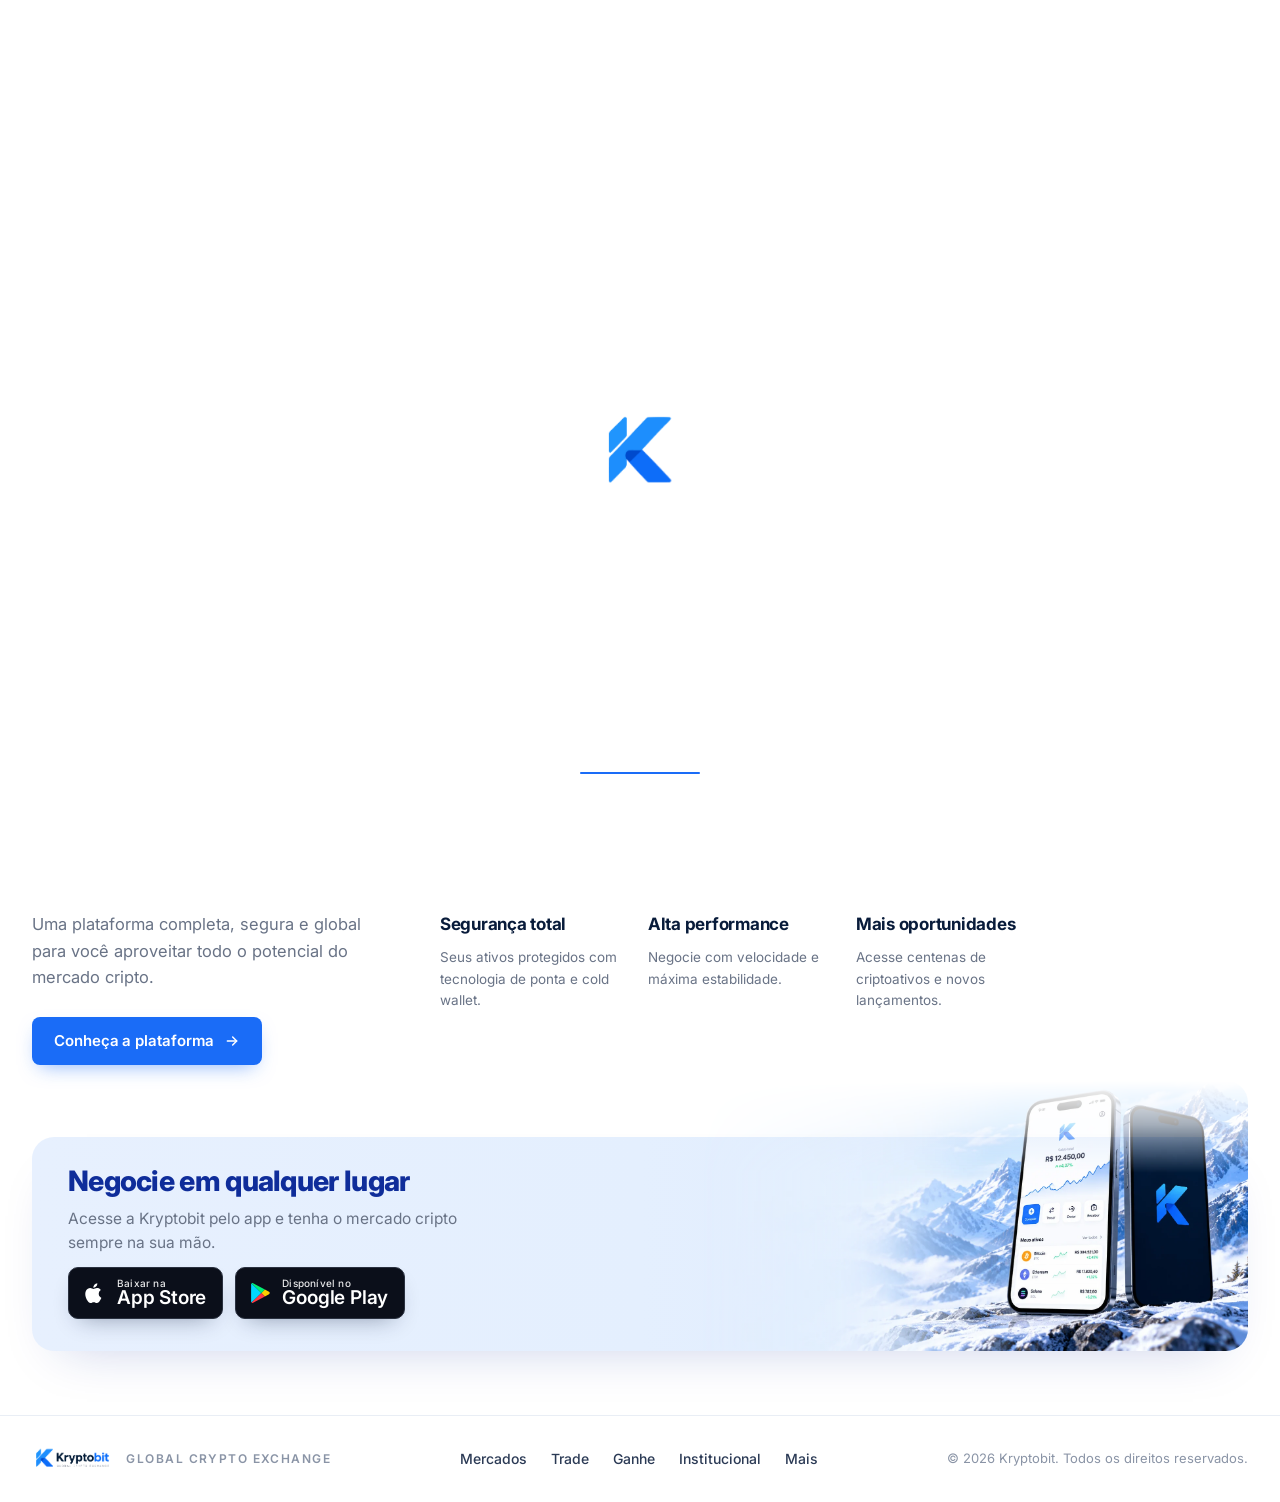
==== index.html @ 89cdcc25 "Kryptobit: landing page + páginas Mercados, Trade, Ganhe, Institucional e Mais Co-Authored-By: Claud" ====
<!DOCTYPE html>
<html lang="pt-BR">
<head>
  <meta charset="UTF-8" />
  <meta name="viewport" content="width=device-width, initial-scale=1.0" />
  <title>Kryptobit — Global Crypto Exchange</title>
  <meta name="description" content="Compre, venda e negocie criptomoedas com segurança, velocidade e as menores taxas do mercado." />
  <link rel="icon" type="image/png" href="assets/kryptobit-symbol.png" />
  <link rel="preconnect" href="https://fonts.googleapis.com" />
  <link rel="preconnect" href="https://fonts.gstatic.com" crossorigin />
  <link href="https://fonts.googleapis.com/css2?family=Inter:wght@400;500;600;700;800&display=swap" rel="stylesheet" />
  <link rel="preload" as="image" href="assets/kryptobit-hero-devices.webp" type="image/webp" />
  <link rel="stylesheet" href="css/styles.css" />
</head>
<body>

  <!-- ============ PRELOADER ============ -->
  <div class="preloader" id="preloader" aria-hidden="true">
    <div class="preloader__mark">
      <img src="assets/kryptobit-symbol.png" alt="" width="326" height="342" />
    </div>
    <div class="preloader__line"><span></span></div>
  </div>

  <!-- ============ CURSOR ============ -->
  <div class="cursor" id="cursor" aria-hidden="true"></div>

  <!-- ============ HEADER ============ -->
  <header class="header" id="header">
    <div class="container header__inner">
      <a href="index.html" class="header__logo" aria-label="Kryptobit — página inicial">
        <img src="assets/kryptobit-logo.png" alt="Kryptobit" width="1525" height="493" />
      </a>

      <nav class="nav" aria-label="Navegação principal">
        <a href="mercados.html" class="nav__link">Mercados</a>
        <a href="trade.html" class="nav__link">Trade</a>
        <a href="ganhe.html" class="nav__link">Ganhe</a>
        <a href="institucional.html" class="nav__link">Institucional</a>
        <a href="mais.html" class="nav__link nav__link--more">Mais
          <svg width="12" height="12" viewBox="0 0 24 24" fill="none" stroke="currentColor" stroke-width="2.2" stroke-linecap="round" stroke-linejoin="round"><path d="m6 9 6 6 6-6"/></svg>
        </a>
      </nav>

      <div class="header__actions">
        <a href="#entrar" class="btn btn--ghost btn--sm">Entrar</a>
        <a href="#criar-conta" class="btn btn--primary btn--sm">Criar conta</a>
        <button class="icon-btn" type="button" aria-label="Idioma">
          <svg width="22" height="22" viewBox="0 0 24 24" fill="none" stroke="currentColor" stroke-width="1.6" stroke-linecap="round" stroke-linejoin="round"><circle cx="12" cy="12" r="10"/><path d="M2 12h20"/><path d="M12 2a15.3 15.3 0 0 1 4 10 15.3 15.3 0 0 1-4 10 15.3 15.3 0 0 1-4-10 15.3 15.3 0 0 1 4-10z"/></svg>
        </button>
        <button class="burger" id="burger" type="button" aria-label="Abrir menu" aria-expanded="false" aria-controls="mobileMenu">
          <span></span><span></span>
        </button>
      </div>
    </div>

    <!-- Mobile menu -->
    <div class="mobile-menu" id="mobileMenu">
      <nav class="mobile-menu__nav" aria-label="Navegação mobile">
        <a href="mercados.html">Mercados</a>
        <a href="trade.html">Trade</a>
        <a href="ganhe.html">Ganhe</a>
        <a href="institucional.html">Institucional</a>
        <a href="mais.html">Mais</a>
      </nav>
      <div class="mobile-menu__actions">
        <a href="#entrar" class="btn btn--ghost">Entrar</a>
        <a href="#criar-conta" class="btn btn--primary">Criar conta</a>
      </div>
    </div>
  </header>

  <main>
    <!-- ============ HERO ============ -->
    <section class="hero" id="hero">
      <div class="hero__glow" aria-hidden="true"></div>
      <div class="container hero__inner">
        <div class="hero__content">
          <h1 class="hero__title">
            <span class="line"><span class="line__inner">O seu próximo</span></span>
            <span class="line"><span class="line__inner accent">nível financeiro</span></span>
            <span class="line"><span class="line__inner">começa aqui.</span></span>
          </h1>
          <p class="hero__sub reveal-up" data-delay="0.55">Compre, venda e negocie criptomoedas com segurança, velocidade e as menores taxas do mercado.</p>

          <div class="hero__cta reveal-up" data-delay="0.7">
            <a href="#criar-conta" class="btn btn--primary btn--lg">
              Criar conta gratuita
              <svg class="btn__arrow" width="18" height="18" viewBox="0 0 24 24" fill="none" stroke="currentColor" stroke-width="2.2" stroke-linecap="round" stroke-linejoin="round"><path d="M5 12h14"/><path d="m13 6 6 6-6 6"/></svg>
            </a>
            <a href="mercados.html" class="btn btn--outline btn--lg">Ver mercados</a>
          </div>

          <ul class="hero__perks reveal-up" data-delay="0.85">
            <li>
              <svg width="26" height="26" viewBox="0 0 24 24" fill="none" stroke="currentColor" stroke-width="1.6" stroke-linecap="round" stroke-linejoin="round"><path d="M20 13c0 5-3.5 7.5-7.66 8.95a1 1 0 0 1-.67-.01C7.5 20.5 4 18 4 13V6a1 1 0 0 1 1-1c2 0 4.5-1.2 6.24-2.72a1.17 1.17 0 0 1 1.52 0C14.51 3.81 17 5 19 5a1 1 0 0 1 1 1z"/><path d="m9 12 2 2 4-4"/></svg>
              <span><strong>Segurança</strong>de nível institucional</span>
            </li>
            <li>
              <svg width="26" height="26" viewBox="0 0 24 24" fill="none" stroke="currentColor" stroke-width="1.6" stroke-linecap="round" stroke-linejoin="round"><path d="M4 14a1 1 0 0 1-.78-1.63l9.9-10.2a.5.5 0 0 1 .86.46l-1.92 6.02A1 1 0 0 0 13 10h7a1 1 0 0 1 .78 1.63l-9.9 10.2a.5.5 0 0 1-.86-.46l1.92-6.02A1 1 0 0 0 11 14z"/></svg>
              <span><strong>Baixas taxas</strong>e alta liquidez</span>
            </li>
            <li>
              <svg width="26" height="26" viewBox="0 0 24 24" fill="none" stroke="currentColor" stroke-width="1.6" stroke-linecap="round" stroke-linejoin="round"><circle cx="12" cy="12" r="10"/><path d="M12 2a14.5 14.5 0 0 0 0 20 14.5 14.5 0 0 0 0-20"/><path d="M2 12h20"/></svg>
              <span><strong>Mais de 200</strong>criptomoedas</span>
            </li>
            <li>
              <svg width="26" height="26" viewBox="0 0 24 24" fill="none" stroke="currentColor" stroke-width="1.6" stroke-linecap="round" stroke-linejoin="round"><path d="M3 11h3a2 2 0 0 1 2 2v3a2 2 0 0 1-2 2H3z"/><path d="M21 11h-3a2 2 0 0 0-2 2v3a2 2 0 0 0 2 2h3z"/><path d="M3 11V9a9 9 0 0 1 18 0v2"/><path d="M21 16v1a3 3 0 0 1-3 3h-3"/></svg>
              <span><strong>Suporte 24/7</strong>em português</span>
            </li>
          </ul>
        </div>

        <div class="hero__visual" id="heroVisual">
          <picture>
            <source srcset="assets/kryptobit-hero-devices.webp" type="image/webp" />
            <img class="hero__devices" id="heroDevices" src="assets/kryptobit-hero-devices.png" alt="Dashboard da Kryptobit em um notebook e aplicativo da Kryptobit em um smartphone" width="1248" height="1000" decoding="async" fetchpriority="high" />
          </picture>
        </div>
      </div>
    </section>

    <!-- ============ TICKER ============ -->
    <section class="ticker" id="mercados" aria-label="Cotações">
      <div class="container">
        <div class="ticker__strip reveal-up">
          <ul class="ticker__track" id="tickerTrack">
            <li class="coin">
              <span class="coin__icon coin__icon--btc"><svg viewBox="0 0 24 24" width="20" height="20" fill="currentColor"><path d="M14.4 11.3c.9-.5 1.4-1.3 1.3-2.4-.2-1.6-1.5-2.1-3.1-2.3V4.4h-1.4v2.1h-1.1V4.4H8.7v2.1H6.4v1.5h1c.5 0 .7.3.7.7v6.3c0 .4-.2.6-.6.6h-1l-.3 1.6h2.4v2.2h1.4v-2.2h1.1v2.2h1.4v-2.2c2.2-.1 3.8-.8 4-2.9.2-1.6-.6-2.4-2.1-2.8zm-4.2-3.4c.9 0 2.9-.3 2.9 1.2s-2 1.2-2.9 1.2V7.9zm0 6.6v-2.7c1.1 0 3.5-.3 3.5 1.3s-2.4 1.4-3.5 1.4z"/></svg></span>
              <span class="coin__meta"><strong>Bitcoin</strong><small>BTC</small><em>R$ 384.521,00</em><b>+2,45%</b></span>
              <svg class="coin__spark" viewBox="0 0 90 36" preserveAspectRatio="none" aria-hidden="true"><defs><linearGradient id="sg" x1="0" x2="0" y1="0" y2="1"><stop offset="0" stop-color="#16A36A" stop-opacity=".22"/><stop offset="1" stop-color="#16A36A" stop-opacity="0"/></linearGradient></defs><path class="spark-fill" d="M0 30 L10 22 L18 26 L28 16 L38 20 L48 10 L58 15 L68 6 L78 12 L90 4 V36 H0 Z"/><path class="spark-line" d="M0 30 L10 22 L18 26 L28 16 L38 20 L48 10 L58 15 L68 6 L78 12 L90 4"/></svg>
            </li>
            <li class="coin">
              <span class="coin__icon coin__icon--eth"><svg viewBox="0 0 24 24" width="20" height="20" fill="currentColor"><path d="M12 2 5.5 12.4 12 16.2l6.5-3.8z" opacity=".85"/><path d="M5.5 13.6 12 22l6.5-8.4L12 17.4z"/></svg></span>
              <span class="coin__meta"><strong>Ethereum</strong><small>ETH</small><em>R$ 17.820,40</em><b>+1,32%</b></span>
              <svg class="coin__spark" viewBox="0 0 90 36" preserveAspectRatio="none" aria-hidden="true"><path class="spark-fill" d="M0 28 L12 24 L20 28 L30 18 L40 22 L50 12 L60 18 L70 8 L80 14 L90 6 V36 H0 Z"/><path class="spark-line" d="M0 28 L12 24 L20 28 L30 18 L40 22 L50 12 L60 18 L70 8 L80 14 L90 6"/></svg>
            </li>
            <li class="coin">
              <span class="coin__icon coin__icon--sol"><svg viewBox="0 0 24 24" width="18" height="18" fill="none" stroke="currentColor" stroke-width="2.4" stroke-linecap="round"><path d="M6 7h12l-2.5 3H3.5z"/><path d="M6 14h12l-2.5 3H3.5z" transform="translate(0 0)"/><path d="M18 10.5H6l2.5 3H20.5z"/></svg></span>
              <span class="coin__meta"><strong>Solana</strong><small>SOL</small><em>R$ 782,60</em><b>+5,21%</b></span>
              <svg class="coin__spark" viewBox="0 0 90 36" preserveAspectRatio="none" aria-hidden="true"><path class="spark-fill" d="M0 32 L10 26 L20 28 L30 20 L40 24 L50 14 L58 18 L68 8 L78 14 L90 4 V36 H0 Z"/><path class="spark-line" d="M0 32 L10 26 L20 28 L30 20 L40 24 L50 14 L58 18 L68 8 L78 14 L90 4"/></svg>
            </li>
            <li class="coin">
              <span class="coin__icon coin__icon--bnb"><svg viewBox="0 0 24 24" width="20" height="20" fill="currentColor"><path d="m12 4 2.6 2.6-4.4 4.4-2.6-2.6zM4 12l2.6-2.6 2.6 2.6-2.6 2.6zm8 0 2.6-2.6L17.2 12l-2.6 2.6zm4.8 0 2.6-2.6L22 12l-2.6 2.6zm-4.8 8-2.6-2.6 4.4-4.4 2.6 2.6z" transform="translate(-1 0)"/></svg></span>
              <span class="coin__meta"><strong>BNB</strong><small>BNB</small><em>R$ 3.412,30</em><b>+0,98%</b></span>
              <svg class="coin__spark" viewBox="0 0 90 36" preserveAspectRatio="none" aria-hidden="true"><path class="spark-fill" d="M0 30 L12 24 L22 26 L32 16 L42 20 L52 10 L62 16 L72 8 L82 12 L90 6 V36 H0 Z"/><path class="spark-line" d="M0 30 L12 24 L22 26 L32 16 L42 20 L52 10 L62 16 L72 8 L82 12 L90 6"/></svg>
            </li>
            <li class="coin">
              <span class="coin__icon coin__icon--xrp"><svg viewBox="0 0 24 24" width="20" height="20" fill="none" stroke="currentColor" stroke-width="2.2" stroke-linecap="round"><path d="M5 5h2.5l3 3a2.1 2.1 0 0 0 3 0l3-3H19"/><path d="M5 19h2.5l3-3a2.1 2.1 0 0 1 3 0l3 3H19"/></svg></span>
              <span class="coin__meta"><strong>XRP</strong><small>XRP</small><em>R$ 3,21</em><b>+3,14%</b></span>
              <svg class="coin__spark" viewBox="0 0 90 36" preserveAspectRatio="none" aria-hidden="true"><path class="spark-fill" d="M0 30 L10 22 L20 26 L30 18 L40 22 L50 12 L60 16 L70 6 L80 12 L90 4 V36 H0 Z"/><path class="spark-line" d="M0 30 L10 22 L20 26 L30 18 L40 22 L50 12 L60 16 L70 6 L80 12 L90 4"/></svg>
            </li>
          </ul>
        </div>
      </div>
    </section>

    <!-- ============ WHY ============ -->
    <section class="why" id="institucional">
      <div class="container why__inner">
        <div class="why__intro">
          <h2 class="why__title reveal-up">Por que escolher<br>a <span class="accent">Kryptobit?</span></h2>
          <p class="why__text reveal-up" data-delay="0.1">Uma plataforma completa, segura e global para você aproveitar todo o potencial do mercado cripto.</p>
          <a href="trade.html" class="btn btn--primary reveal-up" data-delay="0.2">
            Conheça a plataforma
            <svg class="btn__arrow" width="16" height="16" viewBox="0 0 24 24" fill="none" stroke="currentColor" stroke-width="2.2" stroke-linecap="round" stroke-linejoin="round"><path d="M5 12h14"/><path d="m13 6 6 6-6 6"/></svg>
          </a>
        </div>

        <ul class="features">
          <li class="feature reveal-up" data-delay="0.1">
            <span class="feature__icon"><svg width="26" height="26" viewBox="0 0 24 24" fill="none" stroke="currentColor" stroke-width="1.8" stroke-linecap="round" stroke-linejoin="round"><rect x="4" y="10" width="16" height="11" rx="2.5"/><path d="M8 10V7a4 4 0 0 1 8 0v3"/><circle cx="12" cy="15.5" r="1.2" fill="currentColor"/></svg></span>
            <h3>Segurança total</h3>
            <p>Seus ativos protegidos com tecnologia de ponta e cold wallet.</p>
          </li>
          <li class="feature reveal-up" data-delay="0.2">
            <span class="feature__icon"><svg width="26" height="26" viewBox="0 0 24 24" fill="none" stroke="currentColor" stroke-width="1.8" stroke-linecap="round" stroke-linejoin="round"><path d="M13 2 4 14h7l-1 8 9-12h-7z"/></svg></span>
            <h3>Alta performance</h3>
            <p>Negocie com velocidade e máxima estabilidade.</p>
          </li>
          <li class="feature reveal-up" data-delay="0.3">
            <span class="feature__icon"><svg width="26" height="26" viewBox="0 0 24 24" fill="none" stroke="currentColor" stroke-width="1.8" stroke-linecap="round" stroke-linejoin="round"><rect x="4" y="13" width="4" height="7" rx="1"/><rect x="10" y="8" width="4" height="12" rx="1"/><rect x="16" y="4" width="4" height="16" rx="1"/></svg></span>
            <h3>Mais oportunidades</h3>
            <p>Acesse centenas de criptoativos e novos lançamentos.</p>
          </li>
          <li class="feature reveal-up" data-delay="0.4">
            <span class="feature__icon"><svg width="26" height="26" viewBox="0 0 24 24" fill="none" stroke="currentColor" stroke-width="1.8" stroke-linecap="round" stroke-linejoin="round"><circle cx="12" cy="12" r="9"/><path d="M3 12h18"/><path d="M12 3a13.5 13.5 0 0 1 0 18a13.5 13.5 0 0 1 0-18"/></svg></span>
            <h3>Presença global</h3>
            <p>Uma corretora feita para investidores do mundo todo.</p>
          </li>
        </ul>
      </div>
    </section>

    <!-- ============ APP BANNER ============ -->
    <section class="app" id="ganhe">
      <div class="container">
        <div class="app__banner reveal-up">
          <div class="app__content">
            <h2 class="app__title">Negocie em qualquer lugar</h2>
            <p class="app__text">Acesse a Kryptobit pelo app e tenha o mercado cripto sempre na sua mão.</p>
          </div>
          <div class="app__badges">
            <a href="#app-store" class="store-badge" aria-label="Baixar na App Store">
              <svg viewBox="0 0 24 24" width="26" height="26" fill="currentColor" aria-hidden="true"><path d="M16.37 12.63c-.02-2.3 1.88-3.4 1.97-3.46-1.07-1.57-2.74-1.78-3.33-1.81-1.42-.14-2.77.84-3.49.84-.72 0-1.83-.82-3.01-.8-1.55.02-2.98.9-3.78 2.29-1.61 2.8-.41 6.93 1.16 9.2.77 1.11 1.68 2.36 2.87 2.31 1.15-.05 1.59-.75 2.98-.75s1.78.75 3 .72c1.24-.02 2.03-1.13 2.79-2.25.88-1.29 1.24-2.54 1.26-2.6-.03-.01-2.41-.93-2.42-3.69zM14.1 5.86c.63-.77 1.06-1.84.94-2.9-.91.04-2.02.61-2.67 1.37-.58.68-1.1 1.77-.96 2.81 1.02.08 2.05-.52 2.69-1.28z"/></svg>
              <span><small>Baixar na</small><strong>App Store</strong></span>
            </a>
            <a href="#google-play" class="store-badge" aria-label="Disponível no Google Play">
              <svg viewBox="0 0 24 24" width="24" height="24" aria-hidden="true"><path fill="#00D7FE" d="M3.6 2.4 13.4 12 3.6 21.6c-.3-.2-.5-.6-.5-1V3.4c0-.4.2-.8.5-1z"/><path fill="#FFCE00" d="m16.9 15.5-3.5-3.5 3.5-3.5 4.1 2.3c1 .6 1 1.8 0 2.4z"/><path fill="#FF3A44" d="M16.9 15.5 13.4 12 3.6 21.6c.4.3 1 .4 1.5.1z"/><path fill="#00F076" d="m16.9 8.5-11.8-6.2c-.5-.3-1.1-.2-1.5.1L13.4 12z"/></svg>
              <span><small>Disponível no</small><strong>Google Play</strong></span>
            </a>
          </div>
          <div class="app__visual">
            <picture>
              <source srcset="assets/kryptobit-app-banner.webp" type="image/webp" />
              <img src="assets/kryptobit-app-banner.png" alt="" aria-hidden="true" width="1672" height="823" loading="lazy" decoding="async" />
            </picture>
          </div>
        </div>
      </div>
    </section>
  </main>

  <!-- ============ FOOTER ============ -->
  <footer class="footer">
    <div class="container footer__inner">
      <div class="footer__brand">
        <img src="assets/kryptobit-logo.png" alt="Kryptobit" width="1525" height="493" loading="lazy" />
        <p>Global Crypto Exchange</p>
      </div>
      <nav class="footer__nav" aria-label="Rodapé">
        <a href="mercados.html">Mercados</a>
        <a href="trade.html">Trade</a>
        <a href="ganhe.html">Ganhe</a>
        <a href="institucional.html">Institucional</a>
        <a href="mais.html">Mais</a>
      </nav>
      <p class="footer__copy">© 2026 Kryptobit. Todos os direitos reservados.</p>
    </div>
  </footer>

  <script src="js/main.js" defer></script>
</body>
</html>
---- css/styles.css ----
/* ==========================================================================
   KRYPTOBIT — Landing page
   Design tokens
   ========================================================================== */
:root {
  /* Brand (anchored to the official logo PNG: navy #001C38 / blue #0C6CF8–#1C8CFC) */
  --blue: #1A6CF7;
  --blue-hover: #0F5BE0;
  --blue-deep: #0F2D9A;
  --blue-soft: #EAF2FF;
  --blue-soft-2: #E3EEFF;
  --blue-tint: #F3F7FE;
  --navy: #081B3A;
  --navy-2: #0D2448;
  --text: #081B3A;
  --muted: #697386;
  --muted-2: #8A94A6;
  --line: #E9EEF5;
  --white: #FFFFFF;
  --green: #16A36A;

  /* Layout */
  --container: 1360px;
  --gutter: 32px;
  --header-h: 76px;

  /* Radius */
  --r-sm: 8px;
  --r-md: 12px;
  --r-lg: 18px;
  --r-xl: 22px;

  /* Shadows */
  --sh-btn: 0 8px 20px -8px rgba(26, 108, 247, 0.55);
  --sh-btn-hover: 0 14px 28px -10px rgba(26, 108, 247, 0.6);
  --sh-soft: 0 1px 2px rgba(8, 27, 58, 0.04), 0 10px 30px -12px rgba(8, 27, 58, 0.12);
  --sh-badge: 0 10px 24px -12px rgba(8, 27, 58, 0.45);

  /* Motion */
  --ease-out: cubic-bezier(0.22, 1, 0.36, 1);
  --ease-smooth: cubic-bezier(0.65, 0, 0.35, 1);
  --ease-soft: cubic-bezier(0.25, 0.1, 0.25, 1);
  --t-fast: 0.22s;
  --t-base: 0.42s;
  --t-slow: 0.9s;

  --font: "Inter", -apple-system, BlinkMacSystemFont, "Segoe UI", Roboto, sans-serif;
}

/* ==========================================================================
   Base
   ========================================================================== */
*, *::before, *::after { box-sizing: border-box; }
html { scroll-behavior: smooth; -webkit-text-size-adjust: 100%; }
body {
  margin: 0;
  font-family: var(--font);
  font-size: 16px;
  line-height: 1.5;
  color: var(--text);
  background: var(--white);
  -webkit-font-smoothing: antialiased;
  -moz-osx-font-smoothing: grayscale;
  text-rendering: optimizeLegibility;
  overflow-x: hidden;
}
body.is-loading { overflow: hidden; }
img, svg { display: block; max-width: 100%; }
a { color: inherit; text-decoration: none; }
ul, ol { list-style: none; margin: 0; padding: 0; }
h1, h2, h3, p { margin: 0; }
button { font: inherit; color: inherit; background: none; border: 0; padding: 0; cursor: pointer; }

.container {
  width: 100%;
  max-width: var(--container);
  margin-inline: auto;
  padding-inline: var(--gutter);
}
.accent { color: var(--blue); }

/* ==========================================================================
   Preloader
   ========================================================================== */
.preloader {
  position: fixed; inset: 0; z-index: 1000;
  display: grid; place-items: center;
  background: var(--white);
  transition: opacity 0.7s var(--ease-smooth), visibility 0s linear 0.7s;
}
.preloader.is-done { opacity: 0; visibility: hidden; pointer-events: none; }
.preloader__mark { position: relative; width: 64px; }
.preloader__mark img {
  width: 100%; height: auto;
  filter: blur(12px);
  opacity: 0;
  transform: scale(0.7);
  clip-path: inset(0 100% 0 0);
  animation: markIn 1.15s var(--ease-out) forwards 0.05s;
}
.preloader__line {
  position: absolute; left: 50%; bottom: 14vh; width: 120px; height: 2px;
  transform: translateX(-50%);
  background: var(--blue-soft);
  border-radius: 2px; overflow: hidden;
}
.preloader__line span {
  position: absolute; inset: 0;
  background: var(--blue);
  transform-origin: left;
  transform: scaleX(0);
  animation: lineIn 1.25s var(--ease-smooth) forwards 0.1s;
}
@keyframes markIn { 40% { clip-path: inset(0 0 0 0); } to { filter: blur(0); opacity: 1; transform: scale(1); clip-path: inset(0 0 0 0); } }
@keyframes lineIn { to { transform: scaleX(1); } }

/* ==========================================================================
   Cursor
   ========================================================================== */
.cursor {
  position: fixed; left: 0; top: 0; z-index: 999; transform: translate3d(-100px,-100px,0);
  width: 14px; height: 14px; margin: -7px 0 0 -7px;
  border-radius: 50%;
  background: var(--blue);
  pointer-events: none;
  opacity: 0;
  transition: width var(--t-base) var(--ease-out), height var(--t-base) var(--ease-out),
              margin var(--t-base) var(--ease-out), background var(--t-base), opacity var(--t-base), border-color var(--t-base);
  mix-blend-mode: multiply;
  will-change: transform;
}
.cursor.is-visible { opacity: 0.9; }
.cursor.is-hover {
  width: 44px; height: 44px; margin: -22px 0 0 -22px;
  background: rgba(26, 108, 247, 0.12);
  border: 1.5px solid rgba(26, 108, 247, 0.45);
}
@media (hover: none), (pointer: coarse), (max-width: 1024px) { .cursor { display: none; } }

/* ==========================================================================
   Buttons
   ========================================================================== */
.btn {
  position: relative;
  display: inline-flex; align-items: center; justify-content: center; gap: 10px;
  height: 48px; padding: 0 22px;
  border-radius: var(--r-sm);
  font-weight: 600; font-size: 15px; letter-spacing: -0.005em;
  white-space: nowrap;
  transition: background var(--t-base) var(--ease-out), color var(--t-base) var(--ease-out),
              box-shadow var(--t-base) var(--ease-out), transform var(--t-base) var(--ease-out),
              border-color var(--t-base) var(--ease-out);
  will-change: transform;
}
.btn--sm { height: 44px; padding: 0 20px; font-size: 15px; }
.btn--lg { height: 54px; padding: 0 28px; font-size: 16px; }
.btn--primary {
  background: var(--blue); color: var(--white);
  box-shadow: var(--sh-btn);
}
.btn--primary:hover { background: var(--blue-hover); box-shadow: var(--sh-btn-hover); transform: translateY(-1px) scale(1.015); }
.btn--primary:active { transform: translateY(0) scale(0.99); }
.btn--outline {
  background: var(--white); color: var(--navy);
  border: 1px solid var(--line);
  box-shadow: 0 1px 2px rgba(8, 27, 58, 0.03);
}
.btn--outline:hover { background: var(--blue-tint); border-color: #DCE6F5; transform: translateY(-1px) scale(1.015); }
.btn--ghost { background: var(--white); color: var(--navy); box-shadow: 0 1px 2px rgba(8,27,58,0.04), 0 8px 20px -12px rgba(8,27,58,0.18); }
.btn--ghost:hover { background: var(--blue-tint); }
.btn__arrow { transition: transform var(--t-base) var(--ease-out); }
.btn:hover .btn__arrow { transform: translateX(4px); }

.icon-btn {
  width: 40px; height: 40px; display: grid; place-items: center;
  border-radius: 50%; color: var(--navy);
  transition: background var(--t-base), color var(--t-base);
}
.icon-btn:hover { background: var(--blue-tint); color: var(--blue); }

/* ==========================================================================
   Header
   ========================================================================== */
.header {
  position: sticky; top: 0; z-index: 100;
  height: var(--header-h);
  background: rgba(255, 255, 255, 0);
  border-bottom: 1px solid rgba(233, 238, 245, 0);
  transition: background 0.5s var(--ease-soft), border-color 0.5s var(--ease-soft), box-shadow 0.5s var(--ease-soft);
  opacity: 0; transform: translateY(-6px);
}
.header.is-ready { opacity: 1; transform: none; transition: opacity 0.8s var(--ease-out), transform 0.8s var(--ease-out), background 0.5s, border-color 0.5s, box-shadow 0.5s; }
.header.is-scrolled {
  background: rgba(255, 255, 255, 0.78);
  -webkit-backdrop-filter: saturate(180%) blur(14px);
  backdrop-filter: saturate(180%) blur(14px);
  border-bottom-color: rgba(233, 238, 245, 0.9);
  box-shadow: 0 6px 24px -18px rgba(8, 27, 58, 0.18);
}
.header__inner {
  height: 100%;
  display: flex; align-items: center; gap: 40px;
}
.header__logo img { height: 40px; width: auto; }
.nav { display: flex; align-items: center; gap: 32px; margin-left: 0; }
.nav__link {
  position: relative;
  font-size: 15px; font-weight: 500; color: #2B3A55;
  display: inline-flex; align-items: center; gap: 5px;
  transition: color var(--t-fast);
}
.nav__link::after {
  content: ""; position: absolute; left: 0; right: 0; bottom: -6px; height: 2px;
  background: var(--blue); border-radius: 2px;
  transform: scaleX(0); transform-origin: left;
  transition: transform var(--t-base) var(--ease-out);
}
.nav__link:hover, .nav__link[aria-current="page"] { color: var(--navy); }
.nav__link:hover::after, .nav__link[aria-current="page"]::after { transform: scaleX(1); }
.nav__link--more svg { margin-top: 1px; opacity: 0.8; transition: transform var(--t-base) var(--ease-out); }
.nav__link--more:hover svg { transform: translateY(1px); }
.header__actions { margin-left: auto; display: flex; align-items: center; gap: 12px; }

.burger {
  display: none; width: 42px; height: 42px; position: relative;
}
.burger span {
  position: absolute; left: 11px; width: 20px; height: 2px; border-radius: 2px;
  background: var(--navy);
  transition: transform var(--t-base) var(--ease-out), top var(--t-base) var(--ease-out), opacity var(--t-base);
}
.burger span:first-child { top: 16px; }
.burger span:last-child { top: 24px; }
.burger[aria-expanded="true"] span:first-child { top: 20px; transform: rotate(45deg); }
.burger[aria-expanded="true"] span:last-child { top: 20px; transform: rotate(-45deg); }

.mobile-menu {
  display: none;
  position: absolute; left: 0; right: 0; top: 100%;
  background: rgba(255, 255, 255, 0.96);
  -webkit-backdrop-filter: blur(14px); backdrop-filter: blur(14px);
  border-bottom: 1px solid var(--line);
  padding: 12px var(--gutter) 24px;
  opacity: 0; transform: translateY(-8px);
  transition: opacity var(--t-base) var(--ease-out), transform var(--t-base) var(--ease-out);
}
.mobile-menu.is-open { opacity: 1; transform: none; }
.mobile-menu__nav { display: grid; }
.mobile-menu__nav a { padding: 14px 0; font-size: 17px; font-weight: 600; border-bottom: 1px solid var(--line); }
.mobile-menu__actions { display: grid; grid-template-columns: 1fr 1fr; gap: 10px; margin-top: 18px; }

/* ==========================================================================
   Hero
   ========================================================================== */
.hero {
  position: relative;
  margin-top: calc(var(--header-h) * -1);
  padding-top: var(--header-h);
  overflow: hidden;
  background: var(--white);
}
.hero__glow {
  position: absolute; inset: 0; z-index: 0; pointer-events: none;
  background:
    radial-gradient(62% 72% at 88% 6%, rgba(96, 150, 255, 0.30) 0%, rgba(96, 150, 255, 0) 60%),
    radial-gradient(48% 52% at 64% 34%, rgba(170, 205, 255, 0.34) 0%, rgba(170, 205, 255, 0) 62%),
    linear-gradient(180deg, #FBFDFF 0%, #FFFFFF 70%);
}
.hero__glow::after {
  /* faint diagonal light beam, as in the reference */
  content: ""; position: absolute; left: 52%; top: -30%; width: 22%; height: 160%;
  background: linear-gradient(90deg, rgba(220, 234, 255, 0) 0%, rgba(205, 225, 255, 0.7) 50%, rgba(220, 234, 255, 0) 100%);
  transform: skewX(-24deg);
  filter: blur(22px);
  -webkit-mask-image: linear-gradient(180deg, #000 0%, #000 55%, transparent 90%);
          mask-image: linear-gradient(180deg, #000 0%, #000 55%, transparent 90%);
}
.hero__inner {
  position: relative; z-index: 1;
  display: grid; grid-template-columns: 44fr 56fr; align-items: center;
  min-height: 640px;
  padding-top: 10px; padding-bottom: 0;
}
.hero__content { position: relative; z-index: 2; max-width: 560px; }
.hero__title {
  font-size: clamp(40px, 4.55vw, 66px);
  font-weight: 800;
  line-height: 1.07;
  letter-spacing: -0.03em;
  color: var(--navy);
}
.hero__title .line { display: block; overflow: hidden; padding-bottom: 0.06em; margin-bottom: -0.06em; }
.hero__title .line__inner { display: block; transform: translateY(110%); opacity: 0; }
.hero__title.is-in .line__inner { animation: lineUp 1s var(--ease-out) forwards; }
.hero__title.is-in .line:nth-child(1) .line__inner { animation-delay: 0.05s; }
.hero__title.is-in .line:nth-child(2) .line__inner { animation-delay: 0.17s; }
.hero__title.is-in .line:nth-child(3) .line__inner { animation-delay: 0.29s; }
@keyframes lineUp { to { transform: translateY(0); opacity: 1; } }

.hero__sub {
  margin-top: 22px; max-width: 520px;
  font-size: 18px; line-height: 1.6; color: var(--muted);
}
.hero__cta { display: flex; flex-wrap: wrap; gap: 14px; margin-top: 30px; }
.hero__perks {
  display: flex; flex-wrap: nowrap; gap: 20px 24px;
  margin-top: 48px; max-width: 640px; width: max-content;
}
.hero__perks li { display: flex; align-items: center; gap: 9px; color: var(--navy); flex: none; }
.hero__perks svg { flex: none; color: var(--navy-2); width: 24px; height: 24px; }
.hero__perks span { display: grid; line-height: 1.2; }
.hero__perks strong { font-size: 12px; font-weight: 700; letter-spacing: -0.01em; }
.hero__perks span { font-size: 10.5px; color: var(--muted); white-space: nowrap; }

.hero__visual {
  position: relative; z-index: 1;
  margin-left: -22%; margin-right: -5%; margin-top: 4px; margin-bottom: -8px; display: flex; justify-content: flex-end;
  opacity: 0; transform: translateX(40px) scale(0.96) rotate(0.4deg);
}
.hero__visual.is-in {
  animation: heroVisualIn 1.4s var(--ease-out) forwards 0.35s;
}
@keyframes heroVisualIn { to { opacity: 1; transform: none; } }
.hero__devices {
  width: auto; height: 640px; max-width: none; margin-left: auto; aspect-ratio: 1248 / 1000;
  object-fit: contain; object-position: right bottom;
  will-change: transform;
}

/* Entrance helpers (hero only — JS adds .is-in) */
.reveal-up { opacity: 0; transform: translateY(22px); transition: opacity var(--t-slow) var(--ease-out), transform var(--t-slow) var(--ease-out); }
.reveal-up.is-in { opacity: 1; transform: none; }
/* Keep the button transition for hover after reveal */
.btn.reveal-up.is-in { transition: background var(--t-base) var(--ease-out), color var(--t-base), box-shadow var(--t-base), transform var(--t-base) var(--ease-out), border-color var(--t-base); }

/* ==========================================================================
   Ticker
   ========================================================================== */
.ticker { padding: 10px 0 0; position: relative; z-index: 2; }
.ticker__strip {
  background: var(--white);
  border: 1px solid #F0F3F8;
  border-radius: var(--r-lg);
  box-shadow: var(--sh-soft);
  overflow: hidden;
}
.ticker__track {
  display: grid; grid-template-columns: repeat(5, 1fr);
  min-height: 98px; align-items: center;
}
.coin {
  position: relative;
  display: grid; grid-template-columns: 40px minmax(0, 1fr) 66px; align-items: center; gap: 12px;
  padding: 14px 16px 14px 20px;
}
.coin + .coin::before {
  content: ""; position: absolute; left: 0; top: 24%; bottom: 24%; width: 1px;
  background: linear-gradient(180deg, transparent, var(--line), transparent);
}
.coin__icon {
  width: 40px; height: 40px; border-radius: 50%; display: grid; place-items: center; color: #fff;
  box-shadow: inset 0 -2px 4px rgba(0,0,0,0.08), 0 4px 10px -4px rgba(8,27,58,0.25);
}
.coin__icon--btc { background: linear-gradient(145deg, #FFA629, #F7931A); }
.coin__icon--eth { background: linear-gradient(145deg, #8A8FF5, #5F66E0); }
.coin__icon--sol { background: linear-gradient(145deg, #14F195 0%, #9945FF 100%); background: #0B0F1A; color: #19F5A9; }
.coin__icon--bnb { background: linear-gradient(145deg, #F6C545, #EFB90B); }
.coin__icon--xrp { background: linear-gradient(145deg, #2F3A4F, #1B2231); }
.coin__meta { display: grid; line-height: 1.25; min-width: 0; }
.coin__meta strong { font-size: 15px; font-weight: 700; color: var(--navy); letter-spacing: -0.01em; }
.coin__meta small { font-size: 11.5px; color: var(--muted-2); font-weight: 500; }
.coin__meta em { font-style: normal; font-size: 13.5px; font-weight: 600; color: var(--navy); margin-top: 4px; white-space: nowrap; }
.coin__meta b { font-size: 12.5px; font-weight: 600; color: var(--green); margin-top: 2px; }
.coin__spark { width: 66px; height: 36px; }
.spark-line { fill: none; stroke: var(--green); stroke-width: 1.8; stroke-linejoin: round; stroke-linecap: round; }
.spark-fill { fill: url(#sg); }

/* ==========================================================================
   Why
   ========================================================================== */
.why { padding: 56px 0 28px; background: var(--white); }
.why__inner { display: grid; grid-template-columns: 352px 1fr; gap: 56px; align-items: start; }
.why__title {
  font-size: clamp(32px, 2.85vw, 41px); font-weight: 800; line-height: 1.12; letter-spacing: -0.028em; color: var(--navy);
}
.why__text { margin-top: 18px; font-size: 16.5px; line-height: 1.6; color: var(--muted); max-width: 372px; }
.why__intro .btn { margin-top: 26px; }

.features { display: grid; grid-template-columns: repeat(4, 1fr); gap: 22px; padding-top: 6px; }
.feature__icon {
  width: 72px; height: 72px; border-radius: 16px;
  background: var(--blue-soft); color: var(--blue);
  display: grid; place-items: center;
  transition: transform var(--t-base) var(--ease-out), background var(--t-base);
}
.feature:hover .feature__icon { transform: translateY(-3px); background: var(--blue-soft-2); }
.feature h3 { margin-top: 22px; font-size: 17px; font-weight: 700; letter-spacing: -0.015em; color: var(--navy); }
.feature p { margin-top: 10px; font-size: 13.5px; line-height: 1.6; color: var(--muted); max-width: 232px; }

/* ==========================================================================
   App banner
   ========================================================================== */
.app { padding: 44px 0 64px; }
.app__banner {
  position: relative;
  display: grid; grid-template-columns: minmax(0, 420px) auto minmax(0, 1fr); align-items: center;
  column-gap: 44px;
  min-height: 184px;
  border-radius: var(--r-xl);
  background: linear-gradient(90deg, #E7F0FE 0%, #E4EFFE 50%, #DDEAFD 100%);
  overflow: visible;
}
.app__banner::before {
  /* clipped background layer so phones can overflow the top edge */
  content: ""; position: absolute; inset: 0; border-radius: inherit;
  box-shadow: 0 24px 50px -30px rgba(15, 45, 154, 0.25);
  pointer-events: none;
}
.app__content { position: relative; z-index: 2; padding: 28px 0 28px 36px; }
.app__title { font-size: clamp(24px, 2.2vw, 30px); font-weight: 800; letter-spacing: -0.025em; color: var(--blue-deep); line-height: 1.15; }
.app__text { margin-top: 10px; font-size: 15.5px; line-height: 1.55; color: var(--muted); max-width: 440px; }
.app__badges { position: relative; z-index: 2; display: flex; flex-wrap: wrap; gap: 12px; }
.store-badge {
  display: inline-flex; align-items: center; gap: 10px;
  height: 52px; padding: 0 16px 0 12px;
  border-radius: 10px; background: #0B0F1A; color: #fff;
  border: 1px solid #2A3140;
  box-shadow: var(--sh-badge);
  transition: transform var(--t-base) var(--ease-out), box-shadow var(--t-base);
}
.store-badge:hover { transform: translateY(-2px); box-shadow: 0 16px 28px -14px rgba(8, 27, 58, 0.6); }
.store-badge span { display: grid; line-height: 1.05; }
.store-badge small { font-size: 10px; font-weight: 500; letter-spacing: 0.02em; opacity: 0.9; }
.store-badge strong { font-size: 19px; font-weight: 600; letter-spacing: -0.01em; }

.app__visual {
  position: absolute; right: 0; bottom: 0; top: -26%;
  width: 56%; z-index: 1;
  clip-path: inset(0 0 0 -100% round 0 var(--r-xl) var(--r-xl) 0);
  pointer-events: none;
}
.app__visual picture { position: absolute; inset: 0; }
.app__visual img {
  position: absolute; right: 0; bottom: 0; height: 100%; width: auto; max-width: none;
  object-fit: contain; object-position: right bottom;
}
.app__visual img {
  -webkit-mask-image: linear-gradient(180deg, transparent 0%, rgba(0,0,0,.35) 16%, #000 34%), linear-gradient(90deg, transparent 0%, #000 40%);
          mask-image: linear-gradient(180deg, transparent 0%, rgba(0,0,0,.35) 16%, #000 34%), linear-gradient(90deg, transparent 0%, #000 40%);
  -webkit-mask-composite: source-in; mask-composite: intersect;
}

/* ==========================================================================
   Footer
   ========================================================================== */
.footer { border-top: 1px solid var(--line); padding: 30px 0; background: var(--white); }
.footer__inner { display: flex; align-items: center; justify-content: space-between; gap: 24px; flex-wrap: wrap; }
.footer__brand { display: flex; align-items: center; gap: 14px; }
.footer__brand img { height: 26px; width: auto; }
.footer__brand p { font-size: 12px; letter-spacing: 0.12em; text-transform: uppercase; color: var(--muted-2); font-weight: 600; }
.footer__nav { display: flex; gap: 24px; flex-wrap: wrap; }
.footer__nav a { font-size: 14px; font-weight: 500; color: #2B3A55; transition: color var(--t-fast); }
.footer__nav a:hover { color: var(--blue); }
.footer__copy { font-size: 13px; color: var(--muted-2); }

/* ==========================================================================
   Inner pages — shared components
   ========================================================================== */
.page-hero {
  position: relative; overflow: hidden;
  margin-top: calc(var(--header-h) * -1); padding-top: var(--header-h);
  background: var(--white);
}
.page-hero .hero__glow::after { left: 58%; }
.page-hero__inner { position: relative; z-index: 1; padding: 64px 0 40px; max-width: 760px; }
.page-hero--center .page-hero__inner { margin-inline: auto; text-align: center; }
.eyebrow {
  display: inline-flex; align-items: center; gap: 8px;
  font-size: 12px; font-weight: 700; letter-spacing: 0.12em; text-transform: uppercase; color: var(--blue);
}
.eyebrow::before { content: ""; width: 18px; height: 2px; border-radius: 2px; background: var(--blue); }
.page-hero--center .eyebrow::before { display: none; }
.page-title {
  margin-top: 16px;
  font-size: clamp(36px, 4vw, 56px); font-weight: 800; line-height: 1.08; letter-spacing: -0.03em; color: var(--navy);
}
.page-title .line { display: block; overflow: hidden; padding-bottom: 0.08em; margin-bottom: -0.08em; }
.page-title .line__inner { display: block; transform: translateY(110%); opacity: 0; transition: transform 1s var(--ease-out), opacity 1s var(--ease-out); }
.page-title .line:nth-child(2) .line__inner { transition-delay: 0.12s; }
.page-title .line__inner.is-in { transform: none; opacity: 1; }
.page-lead { margin-top: 18px; font-size: 18px; line-height: 1.6; color: var(--muted); max-width: 600px; }
.page-hero--center .page-lead { margin-inline: auto; }
.page-actions { display: flex; gap: 14px; flex-wrap: wrap; margin-top: 30px; }
.page-hero--center .page-actions { justify-content: center; }

.section { padding: 56px 0; }
.section--tight { padding: 32px 0 56px; }
.section--soft { background: var(--blue-tint); }
.section__head { display: flex; align-items: flex-end; justify-content: space-between; gap: 24px; flex-wrap: wrap; margin-bottom: 28px; }
.section__title { font-size: clamp(26px, 2.4vw, 34px); font-weight: 800; letter-spacing: -0.025em; line-height: 1.15; color: var(--navy); }
.section__text { margin-top: 10px; font-size: 16px; line-height: 1.6; color: var(--muted); max-width: 560px; }
.link-arrow { display: inline-flex; align-items: center; gap: 6px; font-weight: 600; font-size: 15px; color: var(--blue); }
.link-arrow svg { transition: transform var(--t-base) var(--ease-out); }
.link-arrow:hover svg { transform: translateX(4px); }

/* Stats */
.stats { display: grid; grid-template-columns: repeat(4, 1fr); gap: 16px; }
.stat {
  padding: 22px 24px; border-radius: var(--r-lg);
  background: var(--white); border: 1px solid var(--line); box-shadow: var(--sh-soft);
}
.stat strong { display: block; font-size: 30px; font-weight: 800; letter-spacing: -0.03em; color: var(--navy); line-height: 1.1; }
.stat span { display: block; margin-top: 6px; font-size: 13.5px; color: var(--muted); }
.stat--blue { background: var(--blue); border-color: var(--blue); }
.stat--blue strong, .stat--blue span { color: #fff; }
.stat--blue span { opacity: 0.85; }

/* Tabs + search (markets) */
.toolbar { display: flex; align-items: center; justify-content: space-between; gap: 16px; flex-wrap: wrap; margin-bottom: 18px; }
.tabs { display: inline-flex; gap: 4px; padding: 4px; border-radius: 10px; background: var(--blue-tint); border: 1px solid var(--line); }
.tabs button { white-space: nowrap; padding: 8px 14px; border-radius: 7px; font-size: 14px; font-weight: 600; color: #2B3A55; transition: background var(--t-fast), color var(--t-fast); }
.tabs button[aria-selected="true"] { background: var(--white); color: var(--navy); box-shadow: 0 1px 2px rgba(8,27,58,0.06); }
.tabs button:hover { color: var(--blue); }
.search { display: flex; align-items: center; gap: 10px; height: 44px; padding: 0 14px; border-radius: 10px; background: var(--white); border: 1px solid var(--line); color: var(--muted); min-width: 260px; box-shadow: 0 1px 2px rgba(8,27,58,0.03); }
.search input { border: 0; outline: 0; font: inherit; font-size: 14px; width: 100%; color: var(--navy); background: transparent; }
.search input::placeholder { color: var(--muted-2); }

/* Market table */
.market { border: 1px solid var(--line); border-radius: var(--r-lg); background: var(--white); box-shadow: var(--sh-soft); overflow: hidden; }
.market-row, .market-head {
  display: grid; grid-template-columns: 2.2fr 1.3fr 1fr 1.2fr 1.4fr 1.4fr 120px; align-items: center; gap: 16px;
  padding: 16px 24px;
}
.market-head { font-size: 12px; font-weight: 600; letter-spacing: 0.06em; text-transform: uppercase; color: var(--muted-2); background: var(--blue-tint); border-bottom: 1px solid var(--line); }
.market-row { border-bottom: 1px solid var(--line); transition: background var(--t-fast); }
.market-row:last-child { border-bottom: 0; }
.market-row:hover { background: #FAFCFF; }
.market-row .coin__icon { width: 36px; height: 36px; }
.market-row .coin__icon svg { width: 18px; height: 18px; }
.asset { display: flex; align-items: center; gap: 12px; }
.asset strong { display: block; font-size: 15px; font-weight: 700; color: var(--navy); letter-spacing: -0.01em; }
.asset small { display: block; font-size: 12px; color: var(--muted-2); font-weight: 500; }
.num { font-size: 14.5px; font-weight: 600; color: var(--navy); font-variant-numeric: tabular-nums; white-space: nowrap; }
.num--muted { color: var(--muted); font-weight: 500; }
.delta { display: inline-flex; align-items: center; height: 26px; padding: 0 9px; border-radius: 7px; font-size: 13px; font-weight: 700; font-variant-numeric: tabular-nums; }
.delta--up { color: var(--green); background: rgba(22,163,106,0.1); }
.delta--down { color: #D93A4A; background: rgba(217,58,74,0.1); }
.market-row .coin__spark { width: 92px; height: 32px; }
.spark-line--down { stroke: #D93A4A; }
.spark-fill--down { fill: url(#sgd); }
.market-row .btn { height: 40px; padding: 0 16px; font-size: 14px; }
.market-head span:last-child, .market-row > :last-child { text-align: right; justify-self: end; }
.coin__icon--ada { background: linear-gradient(145deg, #2D6CFF, #0033AD); }
.coin__icon--dot { background: linear-gradient(145deg, #FF4FA7, #E6007A); }
.coin__icon--link { background: linear-gradient(145deg, #4C8CFF, #2A5ADA); }
.coin__icon--avax { background: linear-gradient(145deg, #FF6B6B, #E84142); }
.coin__icon--matic { background: linear-gradient(145deg, #A66CFF, #8247E5); }
.coin__icon--usdt { background: linear-gradient(145deg, #3FD0A7, #26A17B); }

/* Cards grid (earn, hub) */
.cards { display: grid; grid-template-columns: repeat(4, 1fr); gap: 20px; }
.cards--3 { grid-template-columns: repeat(3, 1fr); }
.card {
  position: relative; display: flex; flex-direction: column;
  padding: 28px; border-radius: var(--r-lg);
  background: var(--white); border: 1px solid var(--line); box-shadow: var(--sh-soft);
  transition: transform var(--t-base) var(--ease-out), box-shadow var(--t-base) var(--ease-out), border-color var(--t-base);
}
.card:hover { transform: translateY(-4px); box-shadow: 0 18px 40px -22px rgba(8,27,58,0.25); border-color: #DCE6F5; }
.card .feature__icon { width: 56px; height: 56px; border-radius: 14px; }
.card .feature__icon svg { width: 24px; height: 24px; }
.card h3 { margin-top: 20px; font-size: 18px; font-weight: 700; letter-spacing: -0.015em; color: var(--navy); }
.card p { margin-top: 8px; font-size: 14.5px; line-height: 1.6; color: var(--muted); }
.card .link-arrow { margin-top: auto; padding-top: 18px; font-size: 14px; }
.card__badge { position: absolute; top: 18px; right: 18px; font-size: 11px; font-weight: 700; letter-spacing: 0.06em; text-transform: uppercase; color: var(--blue); background: var(--blue-soft); padding: 5px 9px; border-radius: 6px; }
.apy { margin-top: 18px; display: flex; align-items: baseline; gap: 6px; }
.apy strong { font-size: 34px; font-weight: 800; letter-spacing: -0.03em; color: var(--blue); line-height: 1; }
.apy span { font-size: 13px; font-weight: 600; color: var(--muted); }

/* Steps */
.steps { display: grid; grid-template-columns: repeat(3, 1fr); gap: 20px; counter-reset: step; }
.step { position: relative; padding: 28px 28px 28px 28px; border-radius: var(--r-lg); background: var(--white); border: 1px solid var(--line); }
.step::before { counter-increment: step; content: "0" counter(step); display: inline-grid; place-items: center; width: 40px; height: 40px; border-radius: 12px; background: var(--blue); color: #fff; font-size: 14px; font-weight: 800; }
.step h3 { margin-top: 18px; font-size: 17px; font-weight: 700; color: var(--navy); letter-spacing: -0.015em; }
.step p { margin-top: 8px; font-size: 14.5px; line-height: 1.6; color: var(--muted); }

/* Split (text + visual) */
.split { display: grid; grid-template-columns: 1fr 1fr; gap: 56px; align-items: center; }
.split__list { margin-top: 22px; display: grid; gap: 14px; }
.split__list li { display: flex; gap: 12px; align-items: flex-start; font-size: 15px; line-height: 1.55; color: #2B3A55; }
.split__list svg { flex: none; margin-top: 2px; color: var(--blue); }
.split__list strong { color: var(--navy); }
.visual-panel { position: relative; border-radius: var(--r-xl); background: linear-gradient(135deg, #EAF2FF 0%, #F6F9FF 60%, #FFFFFF 100%); border: 1px solid var(--line); padding: 28px; overflow: hidden; }
.visual-panel img { width: 100%; height: auto; }

/* Trade mock */
.trade-mock {
  display: grid; grid-template-columns: 1fr 240px 280px; gap: 1px;
  border: 1px solid var(--line); border-radius: var(--r-lg); background: var(--line); overflow: hidden; box-shadow: var(--sh-soft);
}
.trade-mock > div { background: var(--white); padding: 20px; min-width: 0; }
.tm-pair { display: flex; align-items: center; gap: 12px; flex-wrap: wrap; }
.tm-pair .coin__icon { width: 30px; height: 30px; }
.tm-pair .coin__icon svg { width: 15px; height: 15px; }
.tm-pair strong { font-size: 16px; font-weight: 700; color: var(--navy); }
.tm-price { font-size: 24px; font-weight: 800; letter-spacing: -0.02em; color: var(--navy); font-variant-numeric: tabular-nums; }
.tm-meta { margin-left: auto; display: flex; gap: 18px; font-size: 12px; color: var(--muted); }
.tm-meta b { display: block; color: var(--navy); font-weight: 600; font-size: 13px; }
.tm-ranges { display: flex; gap: 4px; margin-top: 14px; }
.tm-ranges span { padding: 4px 9px; border-radius: 6px; font-size: 12px; font-weight: 600; color: var(--muted); }
.tm-ranges span.is-on { background: var(--blue-soft); color: var(--blue); }
.tm-chart { margin-top: 12px; width: 100%; height: auto; display: block; }
.tm-title { font-size: 12px; font-weight: 700; letter-spacing: 0.08em; text-transform: uppercase; color: var(--muted-2); margin-bottom: 12px; }
.ob { display: grid; gap: 5px; font-size: 12.5px; font-variant-numeric: tabular-nums; }
.ob div { display: grid; grid-template-columns: 1fr 1fr; position: relative; padding: 2px 6px; border-radius: 4px; }
.ob div::before { content: ""; position: absolute; right: 0; top: 0; bottom: 0; width: var(--w, 30%); border-radius: 4px; opacity: 0.12; }
.ob .ask { color: #D93A4A; } .ob .ask::before { background: #D93A4A; }
.ob .bid { color: var(--green); } .ob .bid::before { background: var(--green); }
.ob div span:last-child { text-align: right; color: var(--muted); }
.ob .mid { grid-template-columns: 1fr; font-size: 16px; font-weight: 800; color: var(--green); padding: 8px 6px; }
.ob .mid::before { display: none; }
.bs { display: grid; grid-template-columns: 1fr 1fr; gap: 6px; padding: 4px; border-radius: 10px; background: var(--blue-tint); border: 1px solid var(--line); }
.bs button { padding: 9px; border-radius: 7px; font-size: 14px; font-weight: 700; color: var(--muted); }
.bs button.is-on { background: var(--blue); color: #fff; box-shadow: var(--sh-btn); }
.bs button.is-sell.is-on { background: #D93A4A; box-shadow: none; }
.field { margin-top: 14px; }
.field label { display: block; font-size: 12px; font-weight: 600; color: var(--muted); margin-bottom: 6px; }
.field div { display: flex; align-items: center; justify-content: space-between; height: 44px; padding: 0 12px; border-radius: 9px; border: 1px solid var(--line); background: var(--white); font-size: 14px; font-weight: 600; color: var(--navy); font-variant-numeric: tabular-nums; }
.field div small { font-size: 12px; font-weight: 600; color: var(--muted-2); }
.slider { position: relative; height: 3px; margin: 22px 8px 10px; border-radius: 3px; background: var(--line); }
.slider::before { content: ""; position: absolute; left: 0; top: 0; bottom: 0; width: 42%; background: var(--blue); border-radius: 3px; }
.slider::after { content: ""; position: absolute; left: 42%; top: 50%; width: 14px; height: 14px; border-radius: 50%; background: #fff; border: 2px solid var(--blue); transform: translate(-50%, -50%); }
.trade-mock .btn { width: 100%; margin-top: 18px; }
.tm-total { display: flex; justify-content: space-between; margin-top: 16px; font-size: 13px; color: var(--muted); }
.tm-total b { color: var(--navy); }

/* Timeline */
.timeline { display: grid; grid-template-columns: repeat(4, 1fr); gap: 20px; position: relative; }
.timeline::before { content: ""; position: absolute; left: 0; right: 0; top: 7px; height: 2px; background: var(--line); }
.timeline li { position: relative; padding-top: 28px; }
.timeline li::before { content: ""; position: absolute; left: 0; top: 0; width: 16px; height: 16px; border-radius: 50%; background: var(--white); border: 4px solid var(--blue); box-shadow: 0 0 0 4px var(--white); }
.timeline strong { display: block; font-size: 13px; font-weight: 700; color: var(--blue); letter-spacing: 0.06em; }
.timeline h3 { margin-top: 6px; font-size: 17px; font-weight: 700; color: var(--navy); letter-spacing: -0.015em; }
.timeline p { margin-top: 6px; font-size: 14.5px; line-height: 1.6; color: var(--muted); }

/* CTA band */
.cta-band {
  position: relative; overflow: hidden;
  display: flex; align-items: center; justify-content: space-between; gap: 32px; flex-wrap: wrap;
  padding: 44px 48px; border-radius: var(--r-xl);
  background: linear-gradient(90deg, #E7F0FE 0%, #E4EFFE 50%, #DDEAFD 100%);
}
.cta-band::after { content: ""; position: absolute; right: -8%; top: -60%; width: 40%; height: 220%; background: radial-gradient(closest-side, rgba(26,108,247,0.14), transparent); pointer-events: none; }
.cta-band h2 { font-size: clamp(24px, 2.4vw, 32px); font-weight: 800; letter-spacing: -0.025em; color: var(--blue-deep); line-height: 1.15; }
.cta-band p { margin-top: 8px; font-size: 15.5px; color: var(--muted); max-width: 520px; }
.cta-band .page-actions { margin-top: 0; position: relative; z-index: 1; }
.cta-band--navy { background: linear-gradient(120deg, #0B2250 0%, #0F2D9A 100%); }
.cta-band--navy h2 { color: #fff; }
.cta-band--navy p { color: rgba(255,255,255,0.72); }
.cta-band--navy .btn--outline { background: rgba(255,255,255,0.08); color: #fff; border-color: rgba(255,255,255,0.25); }
.cta-band--navy .btn--outline:hover { background: rgba(255,255,255,0.16); }

/* Contact / info list */
.info-list { display: grid; grid-template-columns: repeat(3, 1fr); gap: 20px; }
.info-list .card { padding: 24px; }
.info-list .card h3 { margin-top: 14px; font-size: 16px; }
.info-list .card p { font-size: 14px; }

/* Responsive for inner pages */
@media (max-width: 1100px) {
  .stats { grid-template-columns: repeat(2, 1fr); }
  .cards { grid-template-columns: repeat(2, 1fr); }
  .cards--3 { grid-template-columns: repeat(2, 1fr); }
  .timeline { grid-template-columns: repeat(2, 1fr); }
  .timeline::before { display: none; }
  .trade-mock { grid-template-columns: 1fr 1fr; }
  .trade-mock > div:first-child { grid-column: 1 / -1; }
  .market-row, .market-head { grid-template-columns: 2fr 1.2fr 1fr 1.2fr 110px; }
  .market-head span:nth-child(5), .market-head span:nth-child(6), .market-row > :nth-child(5), .market-row > :nth-child(6) { display: none; }
}
@media (max-width: 900px) {
  .page-hero__inner { padding: 44px 0 32px; }
  .split { grid-template-columns: 1fr; gap: 32px; }
  .steps { grid-template-columns: 1fr; }
  .info-list { grid-template-columns: 1fr; }
  .cta-band { padding: 32px 28px; }
  .market-row, .market-head { grid-template-columns: 2fr 1.2fr 1fr 110px; padding: 14px 18px; }
  .market-head span:nth-child(4), .market-row > :nth-child(4) { display: none; }
}
@media (max-width: 600px) {
  .stats, .cards, .cards--3, .timeline { grid-template-columns: 1fr; }
  .trade-mock { grid-template-columns: 1fr; }
  .market-row, .market-head { grid-template-columns: 1.6fr 1fr auto; gap: 10px; }
  .market-head span:nth-child(3), .market-row > :nth-child(3) { display: none; }
  .market-row .btn { padding: 0 12px; }
  .search { min-width: 0; width: 100%; }
  .toolbar { flex-direction: column; align-items: stretch; }
  .tabs { overflow-x: auto; }
}

/* ==========================================================================
   Responsive
   ========================================================================== */
@media (min-width: 1680px) {
  :root { --container: 1440px; --gutter: 48px; }
}
@media (max-width: 1280px) {
  .nav { gap: 22px; }
  .app__banner { grid-template-columns: minmax(0, 1fr) minmax(0, 46%); row-gap: 0; }
  .app__content { padding-bottom: 12px; }
  .app__badges { grid-column: 1; padding: 0 0 32px 36px; }
  .app__visual { grid-column: 2; }
  .hero__inner { grid-template-columns: 46fr 54fr; min-height: 560px; }
  .hero__devices { height: 540px; }
  .hero__visual { margin-left: -4%; margin-right: -4%; }
  .features { gap: 24px; }
  .why__inner { grid-template-columns: 360px 1fr; gap: 48px; }
  .coin { padding: 18px 18px; grid-template-columns: 38px 1fr 76px; gap: 10px; }
  .coin__spark { width: 76px; }
}
@media (max-width: 1100px) {
  .nav { display: none; }
  .burger { display: block; }
  .mobile-menu { display: block; pointer-events: none; }
  .mobile-menu.is-open { pointer-events: auto; }
  .hero__visual { margin-left: -16%; margin-right: -8%; }
  .hero__devices { height: 480px; }
  .hero__title { font-size: clamp(38px, 5.4vw, 56px); }
  .hero__perks { gap: 20px 24px; }
  .ticker__track { display: flex; min-height: 0; overflow-x: auto; scroll-snap-type: x proximity; -webkit-overflow-scrolling: touch; scrollbar-width: none; }
  .ticker__track::-webkit-scrollbar { display: none; }
  .coin { flex: 0 0 auto; min-width: 250px; scroll-snap-align: start; }
  
  .features { grid-template-columns: repeat(2, 1fr); gap: 36px 28px; }
  .why__inner { grid-template-columns: 1fr; gap: 44px; }
}
@media (max-width: 900px) {
  :root { --header-h: 68px; }
  .header__actions .btn--ghost, .header__actions .icon-btn { display: none; }
  .hero__inner { grid-template-columns: 1fr; min-height: 0; padding-top: 40px; padding-bottom: 8px; gap: 24px; }
  .hero__content { max-width: 600px; }
  .hero__title { font-size: clamp(40px, 7.6vw, 54px); }
  .hero__visual { margin: 0 -6% 0 -10%; transform: translateY(24px) scale(0.97); justify-content: center; }
  .hero__devices { height: auto; width: 100%; max-height: none; }
  .hero__visual.is-in { animation-name: heroVisualInMobile; }
  @keyframes heroVisualInMobile { to { opacity: 1; transform: none; } }
  .hero__devices { object-position: center; }
  .app__banner { grid-template-columns: 1fr; min-height: 0; row-gap: 0; }
  .app__content { padding: 32px 28px 0; }
  .app__badges { padding: 20px 28px 0; }
  .app__visual { position: relative; inset: auto; grid-column: 1; width: 100%; height: 300px; margin-top: 8px; clip-path: inset(0 round 0 0 var(--r-xl) var(--r-xl)); }
  .app__visual img { mask-image: linear-gradient(90deg, transparent 0%, #000 30%), linear-gradient(180deg, transparent 0%, #000 28%); -webkit-mask-image: linear-gradient(90deg, transparent 0%, #000 30%), linear-gradient(180deg, transparent 0%, #000 28%); }
}
@media (max-width: 600px) {
  :root { --gutter: 20px; }
  .header__logo img { height: 30px; }
  .hero__title { font-size: clamp(40px, 11vw, 44px); }
  .hero__sub { font-size: 16.5px; margin-top: 20px; }
  .hero__cta { margin-top: 28px; }
  .hero__cta .btn { flex: 1 1 100%; }
  .hero__perks { display: grid; grid-template-columns: 1fr 1fr; gap: 18px 12px; margin-top: 40px; }
  .why { padding: 64px 0 48px; }
  .features { grid-template-columns: 1fr; gap: 28px; }
  .feature__icon { width: 60px; height: 60px; border-radius: 14px; }
  .feature h3 { margin-top: 16px; }
  .app { padding: 16px 0 56px; }
  .app__badges .store-badge { flex: 1 1 auto; justify-content: center; }
  .footer__inner { flex-direction: column; text-align: center; }
  .footer__nav { justify-content: center; gap: 16px; }
}

/* Reduced motion */
@media (prefers-reduced-motion: reduce) {
  *, *::before, *::after { animation-duration: 0.01ms !important; animation-delay: 0s !important; transition-duration: 0.01ms !important; }
  .hero__title .line__inner, .hero__visual, .reveal-up, .header { opacity: 1 !important; transform: none !important; }
}
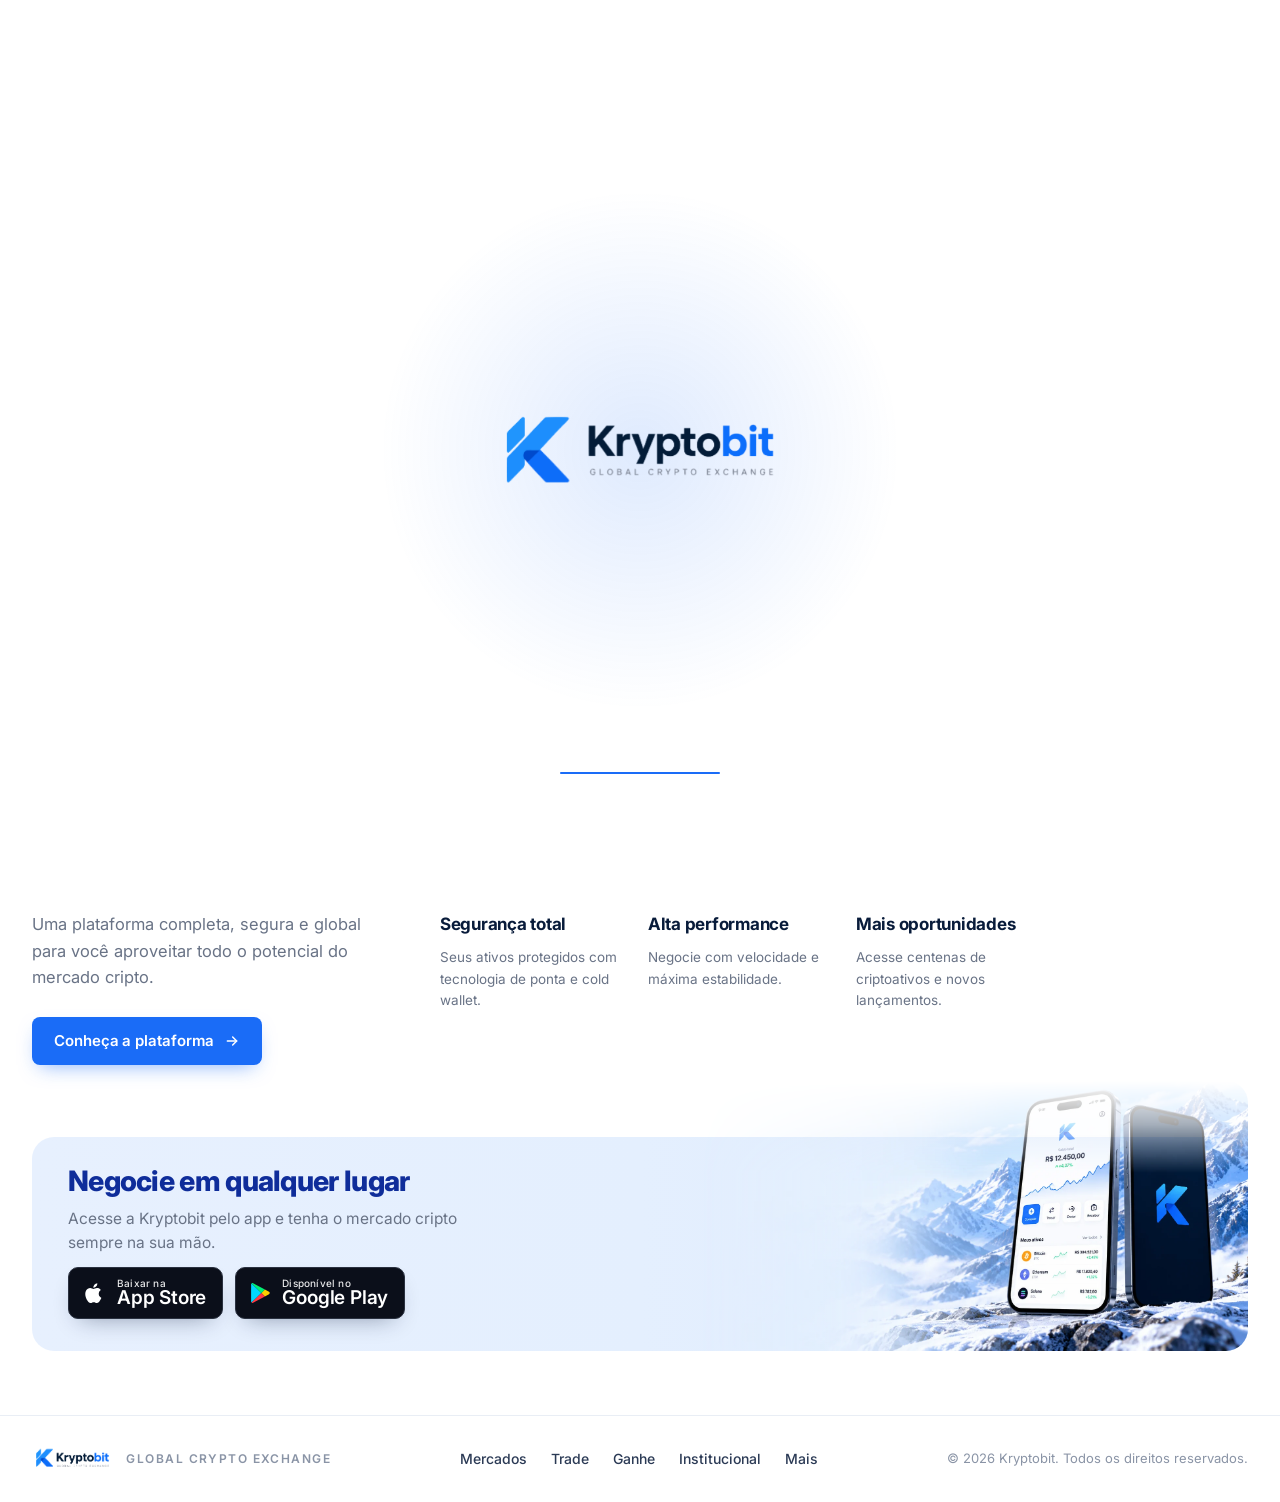
==== commit 37ea6301: "Preloader com logo, animações (texto, gráfico, contadores, glow/tilt), missão com background e prelo" ====
--- a/index.html
+++ b/index.html
@@ -16,8 +16,10 @@
 
   <!-- ============ PRELOADER ============ -->
   <div class="preloader" id="preloader" aria-hidden="true">
-    <div class="preloader__mark">
-      <img src="assets/kryptobit-symbol.png" alt="" width="326" height="342" />
+    <div class="preloader__logo">
+      <span class="preloader__ring"></span>
+      <img class="preloader__symbol" src="assets/kryptobit-symbol.png" alt="" width="326" height="342" />
+      <span class="preloader__word"><img src="assets/kryptobit-wordmark.png" alt="" width="1003" height="279" /></span>
     </div>
     <div class="preloader__line"><span></span></div>
   </div>
@@ -123,7 +125,7 @@
     <!-- ============ TICKER ============ -->
     <section class="ticker" id="mercados" aria-label="Cotações">
       <div class="container">
-        <div class="ticker__strip reveal-up">
+        <div class="ticker__strip reveal-up draw">
           <ul class="ticker__track" id="tickerTrack">
             <li class="coin">
               <span class="coin__icon coin__icon--btc"><svg viewBox="0 0 24 24" width="20" height="20" fill="currentColor"><path d="M14.4 11.3c.9-.5 1.4-1.3 1.3-2.4-.2-1.6-1.5-2.1-3.1-2.3V4.4h-1.4v2.1h-1.1V4.4H8.7v2.1H6.4v1.5h1c.5 0 .7.3.7.7v6.3c0 .4-.2.6-.6.6h-1l-.3 1.6h2.4v2.2h1.4v-2.2h1.1v2.2h1.4v-2.2c2.2-.1 3.8-.8 4-2.9.2-1.6-.6-2.4-2.1-2.8zm-4.2-3.4c.9 0 2.9-.3 2.9 1.2s-2 1.2-2.9 1.2V7.9zm0 6.6v-2.7c1.1 0 3.5-.3 3.5 1.3s-2.4 1.4-3.5 1.4z"/></svg></span>
@@ -159,8 +161,8 @@
     <section class="why" id="institucional">
       <div class="container why__inner">
         <div class="why__intro">
-          <h2 class="why__title reveal-up">Por que escolher<br>a <span class="accent">Kryptobit?</span></h2>
-          <p class="why__text reveal-up" data-delay="0.1">Uma plataforma completa, segura e global para você aproveitar todo o potencial do mercado cripto.</p>
+          <h2 class="why__title split-words">Por que escolher<br>a <span class="accent">Kryptobit?</span></h2>
+          <p class="why__text text-reveal">Uma plataforma completa, segura e global para você aproveitar todo o potencial do mercado cripto.</p>
           <a href="trade.html" class="btn btn--primary reveal-up" data-delay="0.2">
             Conheça a plataforma
             <svg class="btn__arrow" width="16" height="16" viewBox="0 0 24 24" fill="none" stroke="currentColor" stroke-width="2.2" stroke-linecap="round" stroke-linejoin="round"><path d="M5 12h14"/><path d="m13 6 6 6-6 6"/></svg>
@@ -197,7 +199,7 @@
       <div class="container">
         <div class="app__banner reveal-up">
           <div class="app__content">
-            <h2 class="app__title">Negocie em qualquer lugar</h2>
+            <h2 class="app__title split-words">Negocie em qualquer lugar</h2>
             <p class="app__text">Acesse a Kryptobit pelo app e tenha o mercado cripto sempre na sua mão.</p>
           </div>
           <div class="app__badges">
--- a/css/styles.css
+++ b/css/styles.css
@@ -80,39 +80,60 @@
 .accent { color: var(--blue); }
 
 /* ==========================================================================
-   Preloader
+   Preloader (index only)
    ========================================================================== */
 .preloader {
   position: fixed; inset: 0; z-index: 1000;
   display: grid; place-items: center;
   background: var(--white);
-  transition: opacity 0.7s var(--ease-smooth), visibility 0s linear 0.7s;
-}
-.preloader.is-done { opacity: 0; visibility: hidden; pointer-events: none; }
-.preloader__mark { position: relative; width: 64px; }
-.preloader__mark img {
-  width: 100%; height: auto;
-  filter: blur(12px);
-  opacity: 0;
-  transform: scale(0.7);
+  transition: transform 0.9s cubic-bezier(0.76, 0, 0.24, 1), visibility 0s linear 0.9s;
+}
+.preloader::after {
+  /* soft blue light sweeping behind the logo */
+  content: ""; position: absolute; left: 50%; top: 50%; width: 520px; height: 520px;
+  transform: translate(-50%, -50%) scale(0.6);
+  border-radius: 50%;
+  background: radial-gradient(closest-side, rgba(26,108,247,0.14), rgba(26,108,247,0));
+  animation: preGlow 1.6s var(--ease-out) forwards;
+}
+.preloader.is-done { transform: translateY(-100%); visibility: hidden; pointer-events: none; }
+.preloader__logo { position: relative; display: flex; align-items: center; gap: 18px; height: 72px; z-index: 1; }
+.preloader__ring {
+  position: absolute; left: 50%; top: 50%; width: 110px; height: 110px; margin: -55px 0 0 -55px;
+  border-radius: 50%; border: 1.5px solid rgba(26,108,247,0.35);
+  opacity: 0; transform: scale(0.4);
+  animation: ringOut 1.1s var(--ease-out) forwards 0.1s;
+}
+.preloader__symbol {
+  width: 64px; height: auto; position: relative; z-index: 1;
+  opacity: 0; transform: scale(0.5) rotate(-8deg); filter: blur(10px);
+  animation: symIn 0.9s var(--ease-out) forwards 0.05s;
+}
+.preloader__word {
+  display: block; height: 52px; overflow: hidden;
   clip-path: inset(0 100% 0 0);
-  animation: markIn 1.15s var(--ease-out) forwards 0.05s;
-}
+  animation: wordIn 0.9s cubic-bezier(0.76, 0, 0.24, 1) forwards 0.55s;
+}
+.preloader__word img { height: 52px; width: auto; transform: translateX(-24px); animation: wordSlide 0.9s var(--ease-out) forwards 0.55s; }
 .preloader__line {
-  position: absolute; left: 50%; bottom: 14vh; width: 120px; height: 2px;
+  position: absolute; left: 50%; bottom: 14vh; width: 160px; height: 2px;
   transform: translateX(-50%);
-  background: var(--blue-soft);
-  border-radius: 2px; overflow: hidden;
+  background: var(--blue-soft); border-radius: 2px; overflow: hidden;
 }
 .preloader__line span {
-  position: absolute; inset: 0;
-  background: var(--blue);
-  transform-origin: left;
-  transform: scaleX(0);
-  animation: lineIn 1.25s var(--ease-smooth) forwards 0.1s;
-}
-@keyframes markIn { 40% { clip-path: inset(0 0 0 0); } to { filter: blur(0); opacity: 1; transform: scale(1); clip-path: inset(0 0 0 0); } }
+  position: absolute; inset: 0; background: var(--blue);
+  transform-origin: left; transform: scaleX(0);
+  animation: lineIn 1.5s cubic-bezier(0.65, 0, 0.35, 1) forwards 0.1s;
+}
+@keyframes preGlow { to { transform: translate(-50%, -50%) scale(1); } }
+@keyframes ringOut { 0% { opacity: 0; transform: scale(0.4); } 35% { opacity: 1; } 100% { opacity: 0; transform: scale(1.9); } }
+@keyframes symIn { to { opacity: 1; transform: none; filter: blur(0); } }
+@keyframes wordIn { to { clip-path: inset(0 0 0 0); } }
+@keyframes wordSlide { to { transform: none; } }
 @keyframes lineIn { to { transform: scaleX(1); } }
+/* pages without preloader: soft fade-in */
+body.is-entering main, body.is-entering .header { animation: pageIn 0.7s var(--ease-out) both; }
+@keyframes pageIn { from { opacity: 0; transform: translateY(10px); } to { opacity: 1; transform: none; } }
 
 /* ==========================================================================
    Cursor
@@ -157,7 +178,17 @@
 .btn--primary {
   background: var(--blue); color: var(--white);
   box-shadow: var(--sh-btn);
-}
+  overflow: hidden;
+}
+.btn--primary::after {
+  content: ""; position: absolute; top: -40%; bottom: -40%; left: -30%; width: 40%;
+  background: linear-gradient(100deg, rgba(255,255,255,0) 0%, rgba(255,255,255,0.35) 50%, rgba(255,255,255,0) 100%);
+  transform: translateX(-120%) skewX(-18deg);
+  transition: transform 0.7s var(--ease-out);
+  pointer-events: none;
+}
+.btn--primary:hover::after { transform: translateX(380%) skewX(-18deg); }
+.btn--primary > * { position: relative; z-index: 1; }
 .btn--primary:hover { background: var(--blue-hover); box-shadow: var(--sh-btn-hover); transform: translateY(-1px) scale(1.015); }
 .btn--primary:active { transform: translateY(0) scale(0.99); }
 .btn--outline {
@@ -191,7 +222,7 @@
 }
 .header.is-ready { opacity: 1; transform: none; transition: opacity 0.8s var(--ease-out), transform 0.8s var(--ease-out), background 0.5s, border-color 0.5s, box-shadow 0.5s; }
 .header.is-scrolled {
-  background: rgba(255, 255, 255, 0.78);
+  background: rgba(255, 255, 255, 0.86);
   -webkit-backdrop-filter: saturate(180%) blur(14px);
   backdrop-filter: saturate(180%) blur(14px);
   border-bottom-color: rgba(233, 238, 245, 0.9);
@@ -201,7 +232,8 @@
   height: 100%;
   display: flex; align-items: center; gap: 40px;
 }
-.header__logo img { height: 40px; width: auto; }
+.header__logo img { height: 40px; width: auto; transition: transform var(--t-base) var(--ease-out); }
+.header__logo:hover img { transform: scale(1.04); }
 .nav { display: flex; align-items: center; gap: 32px; margin-left: 0; }
 .nav__link {
   position: relative;
@@ -211,10 +243,11 @@
 }
 .nav__link::after {
   content: ""; position: absolute; left: 0; right: 0; bottom: -6px; height: 2px;
-  background: var(--blue); border-radius: 2px;
-  transform: scaleX(0); transform-origin: left;
+  background: linear-gradient(90deg, var(--blue), #6AA4FF); border-radius: 2px;
+  transform: scaleX(0); transform-origin: right;
   transition: transform var(--t-base) var(--ease-out);
 }
+.nav__link:hover::after, .nav__link[aria-current="page"]::after { transform-origin: left; }
 .nav__link:hover, .nav__link[aria-current="page"] { color: var(--navy); }
 .nav__link:hover::after, .nav__link[aria-current="page"]::after { transform: scaleX(1); }
 .nav__link--more svg { margin-top: 1px; opacity: 0.8; transition: transform var(--t-base) var(--ease-out); }
@@ -266,6 +299,15 @@
     radial-gradient(48% 52% at 64% 34%, rgba(170, 205, 255, 0.34) 0%, rgba(170, 205, 255, 0) 62%),
     linear-gradient(180deg, #FBFDFF 0%, #FFFFFF 70%);
 }
+.hero__grid {
+  position: absolute; inset: 0; z-index: 0; pointer-events: none;
+  background-image: linear-gradient(rgba(26,108,247,0.10) 1px, transparent 1px), linear-gradient(90deg, rgba(26,108,247,0.10) 1px, transparent 1px);
+  background-size: 56px 56px;
+  -webkit-mask-image: radial-gradient(260px 260px at var(--gx, -400px) var(--gy, -400px), #000 0%, rgba(0,0,0,0.35) 45%, transparent 100%);
+          mask-image: radial-gradient(260px 260px at var(--gx, -400px) var(--gy, -400px), #000 0%, rgba(0,0,0,0.35) 45%, transparent 100%);
+  opacity: 0; transition: opacity 0.6s;
+}
+.hero:hover .hero__grid, .page-hero:hover .hero__grid { opacity: 1; }
 .hero__glow::after {
   /* faint diagonal light beam, as in the reference */
   content: ""; position: absolute; left: 52%; top: -30%; width: 22%; height: 160%;
@@ -321,11 +363,19 @@
   animation: heroVisualIn 1.4s var(--ease-out) forwards 0.35s;
 }
 @keyframes heroVisualIn { to { opacity: 1; transform: none; } }
+.hero__visual.is-floating .hero__devices { animation: devFloat 7s ease-in-out infinite; }
+@keyframes devFloat { 0%, 100% { translate: 0 0; } 50% { translate: 0 -8px; } }
 .hero__devices {
   width: auto; height: 640px; max-width: none; margin-left: auto; aspect-ratio: 1248 / 1000;
   object-fit: contain; object-position: right bottom;
   will-change: transform;
 }
+
+/* Word-by-word reveal (JS splits .split-words) */
+.split-words .w { display: inline-block; opacity: 0; transform: translateY(0.6em) rotate(1.5deg); filter: blur(4px); transition: opacity 0.7s var(--ease-out), transform 0.7s var(--ease-out), filter 0.7s var(--ease-out); transition-delay: calc(var(--i) * 45ms); }
+.split-words.is-in .w { opacity: 1; transform: none; filter: blur(0); }
+.text-reveal .w { opacity: 0.18; transition: opacity 0.5s var(--ease-out); transition-delay: calc(var(--i) * 28ms); }
+.text-reveal.is-in .w { opacity: 1; }
 
 /* Entrance helpers (hero only — JS adds .is-in) */
 .reveal-up { opacity: 0; transform: translateY(22px); transition: opacity var(--t-slow) var(--ease-out), transform var(--t-slow) var(--ease-out); }
@@ -357,6 +407,10 @@
   content: ""; position: absolute; left: 0; top: 24%; bottom: 24%; width: 1px;
   background: linear-gradient(180deg, transparent, var(--line), transparent);
 }
+.coin { transition: background var(--t-base); border-radius: 12px; }
+.coin:hover { background: var(--blue-tint); }
+.coin:hover .coin__icon { transform: scale(1.1) rotate(-6deg); }
+.coin__icon { transition: transform var(--t-base) var(--ease-out); }
 .coin__icon {
   width: 40px; height: 40px; border-radius: 50%; display: grid; place-items: center; color: #fff;
   box-shadow: inset 0 -2px 4px rgba(0,0,0,0.08), 0 4px 10px -4px rgba(8,27,58,0.25);
@@ -393,7 +447,10 @@
   display: grid; place-items: center;
   transition: transform var(--t-base) var(--ease-out), background var(--t-base);
 }
-.feature:hover .feature__icon { transform: translateY(-3px); background: var(--blue-soft-2); }
+.feature:hover .feature__icon { transform: translateY(-3px) scale(1.05); background: var(--blue); color: #fff; box-shadow: 0 12px 22px -10px rgba(26,108,247,0.7); }
+.feature__icon { transition: transform var(--t-base) var(--ease-out), background var(--t-base), color var(--t-base), box-shadow var(--t-base); }
+.feature h3 { transition: color var(--t-fast); }
+.feature:hover h3 { color: var(--blue); }
 .feature h3 { margin-top: 22px; font-size: 17px; font-weight: 700; letter-spacing: -0.015em; color: var(--navy); }
 .feature p { margin-top: 10px; font-size: 13.5px; line-height: 1.6; color: var(--muted); max-width: 232px; }
 
@@ -471,7 +528,16 @@
   margin-top: calc(var(--header-h) * -1); padding-top: var(--header-h);
   background: var(--white);
 }
-.page-hero .hero__glow::after { left: 58%; }
+.page-hero .hero__grid {
+  position: absolute; inset: 0; z-index: 0; pointer-events: none;
+  background-image: linear-gradient(rgba(26,108,247,0.10) 1px, transparent 1px), linear-gradient(90deg, rgba(26,108,247,0.10) 1px, transparent 1px);
+  background-size: 56px 56px;
+  -webkit-mask-image: radial-gradient(260px 260px at var(--gx, -400px) var(--gy, -400px), #000 0%, rgba(0,0,0,0.35) 45%, transparent 100%);
+          mask-image: radial-gradient(260px 260px at var(--gx, -400px) var(--gy, -400px), #000 0%, rgba(0,0,0,0.35) 45%, transparent 100%);
+  opacity: 0; transition: opacity 0.6s;
+}
+.hero:hover .hero__grid, .page-hero:hover .hero__grid { opacity: 1; }
+.hero__glow::after { left: 58%; }
 .page-hero__inner { position: relative; z-index: 1; padding: 64px 0 40px; max-width: 760px; }
 .page-hero--center .page-hero__inner { margin-inline: auto; text-align: center; }
 .eyebrow {
@@ -503,12 +569,31 @@
 .link-arrow svg { transition: transform var(--t-base) var(--ease-out); }
 .link-arrow:hover svg { transform: translateX(4px); }
 
+/* Mouse glow (cards, stats, ticker) */
+.glow { position: relative; isolation: isolate; }
+.glow::before {
+  content: ""; position: absolute; inset: 0; z-index: 0; border-radius: inherit; pointer-events: none;
+  background: radial-gradient(380px circle at var(--mx, 50%) var(--my, 50%), rgba(26,108,247,0.10), transparent 55%);
+  opacity: 0; transition: opacity 0.45s var(--ease-out);
+}
+.glow::after {
+  content: ""; position: absolute; inset: -1px; z-index: 0; border-radius: inherit; pointer-events: none;
+  padding: 1px; -webkit-mask: linear-gradient(#000 0 0) content-box, linear-gradient(#000 0 0); -webkit-mask-composite: xor; mask-composite: exclude;
+  background: radial-gradient(260px circle at var(--mx, 50%) var(--my, 50%), rgba(26,108,247,0.55), transparent 60%);
+  opacity: 0; transition: opacity 0.45s var(--ease-out);
+}
+.glow:hover::before, .glow:hover::after { opacity: 1; }
+.glow > * { position: relative; z-index: 1; }
+.tilt { transform-style: preserve-3d; will-change: transform; }
+
 /* Stats */
 .stats { display: grid; grid-template-columns: repeat(4, 1fr); gap: 16px; }
 .stat {
   padding: 22px 24px; border-radius: var(--r-lg);
   background: var(--white); border: 1px solid var(--line); box-shadow: var(--sh-soft);
-}
+  transition: transform var(--t-base) var(--ease-out), box-shadow var(--t-base) var(--ease-out);
+}
+.stat:hover { transform: translateY(-4px); box-shadow: 0 18px 40px -22px rgba(8,27,58,0.25); }
 .stat strong { display: block; font-size: 30px; font-weight: 800; letter-spacing: -0.03em; color: var(--navy); line-height: 1.1; }
 .stat span { display: block; margin-top: 6px; font-size: 13.5px; color: var(--muted); }
 .stat--blue { background: var(--blue); border-color: var(--blue); }
@@ -534,7 +619,13 @@
 .market-head { font-size: 12px; font-weight: 600; letter-spacing: 0.06em; text-transform: uppercase; color: var(--muted-2); background: var(--blue-tint); border-bottom: 1px solid var(--line); }
 .market-row { border-bottom: 1px solid var(--line); transition: background var(--t-fast); }
 .market-row:last-child { border-bottom: 0; }
-.market-row:hover { background: #FAFCFF; }
+.market-row:hover { background: #F7FAFF; }
+.market-row .asset strong { transition: color var(--t-fast); }
+.market-row:hover .asset strong { color: var(--blue); }
+.market-row .coin__icon { transition: transform var(--t-base) var(--ease-out); }
+.market-row:hover .coin__icon { transform: scale(1.1); }
+.market-row .btn { opacity: 0.92; transition: opacity var(--t-fast), transform var(--t-base) var(--ease-out), background var(--t-base), box-shadow var(--t-base); }
+.market-row:hover .btn { opacity: 1; }
 .market-row .coin__icon { width: 36px; height: 36px; }
 .market-row .coin__icon svg { width: 18px; height: 18px; }
 .asset { display: flex; align-items: center; gap: 12px; }
@@ -566,7 +657,10 @@
   background: var(--white); border: 1px solid var(--line); box-shadow: var(--sh-soft);
   transition: transform var(--t-base) var(--ease-out), box-shadow var(--t-base) var(--ease-out), border-color var(--t-base);
 }
-.card:hover { transform: translateY(-4px); box-shadow: 0 18px 40px -22px rgba(8,27,58,0.25); border-color: #DCE6F5; }
+.card:hover { box-shadow: 0 24px 48px -24px rgba(8,27,58,0.28); border-color: #D6E2F5; }
+.card:not(.tilt):hover { transform: translateY(-4px); }
+.card .feature__icon { transition: transform var(--t-base) var(--ease-out), background var(--t-base), color var(--t-base), box-shadow var(--t-base); }
+.card:hover .feature__icon { transform: translateY(-2px) scale(1.06); background: var(--blue); color: #fff; box-shadow: 0 10px 20px -10px rgba(26,108,247,0.7); }
 .card .feature__icon { width: 56px; height: 56px; border-radius: 14px; }
 .card .feature__icon svg { width: 24px; height: 24px; }
 .card h3 { margin-top: 20px; font-size: 18px; font-weight: 700; letter-spacing: -0.015em; color: var(--navy); }
@@ -579,7 +673,10 @@
 
 /* Steps */
 .steps { display: grid; grid-template-columns: repeat(3, 1fr); gap: 20px; counter-reset: step; }
-.step { position: relative; padding: 28px 28px 28px 28px; border-radius: var(--r-lg); background: var(--white); border: 1px solid var(--line); }
+.step { position: relative; padding: 28px; border-radius: var(--r-lg); background: var(--white); border: 1px solid var(--line); transition: transform var(--t-base) var(--ease-out), box-shadow var(--t-base), border-color var(--t-base); }
+.step:hover { transform: translateY(-4px); box-shadow: 0 18px 40px -22px rgba(8,27,58,0.25); border-color: #D6E2F5; }
+.step::before { transition: transform var(--t-base) var(--ease-out); }
+.step:hover::before { transform: rotate(-6deg) scale(1.08); }
 .step::before { counter-increment: step; content: "0" counter(step); display: inline-grid; place-items: center; width: 40px; height: 40px; border-radius: 12px; background: var(--blue); color: #fff; font-size: 14px; font-weight: 800; }
 .step h3 { margin-top: 18px; font-size: 17px; font-weight: 700; color: var(--navy); letter-spacing: -0.015em; }
 .step p { margin-top: 8px; font-size: 14.5px; line-height: 1.6; color: var(--muted); }
@@ -634,11 +731,64 @@
 .tm-total { display: flex; justify-content: space-between; margin-top: 16px; font-size: 13px; color: var(--muted); }
 .tm-total b { color: var(--navy); }
 
+/* Animated border (conic sweep) */
+@property --ang { syntax: "<angle>"; inherits: false; initial-value: 0deg; }
+.border-sweep { position: relative; }
+.border-sweep::before {
+  content: ""; position: absolute; inset: -1px; border-radius: inherit; padding: 1.5px; pointer-events: none; z-index: 0;
+  background: conic-gradient(from var(--ang), transparent 0 70%, rgba(26,108,247,0.9) 85%, #8DB8FF 92%, transparent 100%);
+  -webkit-mask: linear-gradient(#000 0 0) content-box, linear-gradient(#000 0 0); -webkit-mask-composite: xor; mask-composite: exclude;
+  opacity: 0; transition: opacity 0.5s;
+}
+.border-sweep:hover::before { opacity: 1; animation: sweep 2.4s linear infinite; }
+@keyframes sweep { to { --ang: 360deg; } }
+
+/* SVG stroke draw (chart lines, sparklines) */
+.draw .spark-line, .draw .tm-line { stroke-dasharray: 400; stroke-dashoffset: 400; }
+.draw.is-in .spark-line { animation: draw 1.4s var(--ease-out) forwards; }
+.draw.is-in .tm-line { stroke-dasharray: 1600; stroke-dashoffset: 1600; animation: draw 2.2s var(--ease-out) forwards 0.2s; }
+.draw .spark-fill, .draw .tm-area { opacity: 0; transition: opacity 0.8s 0.6s; }
+.draw.is-in .spark-fill, .draw.is-in .tm-area { opacity: 1; }
+.draw .tm-candle { opacity: 0; transform: scaleY(0.2); transform-origin: center; transform-box: fill-box; transition: opacity 0.5s var(--ease-out), transform 0.6s var(--ease-out); }
+.draw.is-in .tm-candle { opacity: 1; transform: none; }
+.draw .tm-vol rect { transform: scaleY(0); transform-origin: bottom; transform-box: fill-box; transition: transform 0.7s var(--ease-out); }
+.draw.is-in .tm-vol rect { transform: none; }
+.draw .tm-tag { opacity: 0; transition: opacity 0.5s 2.2s; }
+.draw.is-in .tm-tag { opacity: 1; }
+@keyframes draw { to { stroke-dashoffset: 0; } }
+.ob div { opacity: 0; transform: translateX(8px); transition: opacity 0.5s var(--ease-out), transform 0.5s var(--ease-out); transition-delay: calc(var(--i, 0) * 60ms); }
+.ob.is-in div { opacity: 1; transform: none; }
+.ob div:hover { background: var(--blue-tint); }
+
+/* Live price flash */
+@keyframes flashUp { 0% { color: var(--green); } 100% { color: inherit; } }
+.flash-up { animation: flashUp 1.2s ease-out; }
+
+/* Mission section with full background */
+.mission {
+  position: relative; overflow: hidden; border-radius: var(--r-xl);
+  min-height: 520px; display: flex; align-items: center;
+  background: #E6F0FE url("../assets/kryptobit-app-banner.webp") right bottom / cover no-repeat;
+  box-shadow: var(--sh-soft);
+}
+.mission::before {
+  content: ""; position: absolute; inset: 0; z-index: 0;
+  background: linear-gradient(90deg, rgba(240,246,255,0.96) 0%, rgba(240,246,255,0.9) 40%, rgba(240,246,255,0.0) 70%);
+}
+.mission__inner { position: relative; z-index: 1; padding: 64px 56px; max-width: 620px; }
+.section--mission { padding: 56px 0; }
+@media (max-width: 900px) {
+  .mission { min-height: 0; background-size: auto 300px; background-position: right -20px bottom; }
+  .mission::before { background: linear-gradient(180deg, rgba(240,246,255,1) 0%, rgba(240,246,255,1) 55%, rgba(240,246,255,0) 75%); }
+  .mission__inner { padding: 36px 28px 300px; }
+}
+
 /* Timeline */
 .timeline { display: grid; grid-template-columns: repeat(4, 1fr); gap: 20px; position: relative; }
 .timeline::before { content: ""; position: absolute; left: 0; right: 0; top: 7px; height: 2px; background: var(--line); }
 .timeline li { position: relative; padding-top: 28px; }
-.timeline li::before { content: ""; position: absolute; left: 0; top: 0; width: 16px; height: 16px; border-radius: 50%; background: var(--white); border: 4px solid var(--blue); box-shadow: 0 0 0 4px var(--white); }
+.timeline li::before { content: ""; position: absolute; left: 0; top: 0; width: 16px; height: 16px; border-radius: 50%; background: var(--white); border: 4px solid var(--blue); box-shadow: 0 0 0 4px var(--white); transition: transform var(--t-base) var(--ease-out), box-shadow var(--t-base); }
+.timeline li:hover::before { transform: scale(1.25); box-shadow: 0 0 0 4px var(--white), 0 0 0 10px rgba(26,108,247,0.12); }
 .timeline strong { display: block; font-size: 13px; font-weight: 700; color: var(--blue); letter-spacing: 0.06em; }
 .timeline h3 { margin-top: 6px; font-size: 17px; font-weight: 700; color: var(--navy); letter-spacing: -0.015em; }
 .timeline p { margin-top: 6px; font-size: 14.5px; line-height: 1.6; color: var(--muted); }
@@ -772,5 +922,7 @@
 /* Reduced motion */
 @media (prefers-reduced-motion: reduce) {
   *, *::before, *::after { animation-duration: 0.01ms !important; animation-delay: 0s !important; transition-duration: 0.01ms !important; }
-  .hero__title .line__inner, .hero__visual, .reveal-up, .header { opacity: 1 !important; transform: none !important; }
-}
+  .hero__title .line__inner, .hero__visual, .reveal-up, .header, .split-words .w, .text-reveal .w, .ob div { opacity: 1 !important; transform: none !important; filter: none !important; }
+  .draw .spark-line, .draw .tm-line { stroke-dashoffset: 0 !important; }
+  .draw .spark-fill, .draw .tm-area, .draw .tm-candle, .draw .tm-tag { opacity: 1 !important; transform: none !important; }
+}
